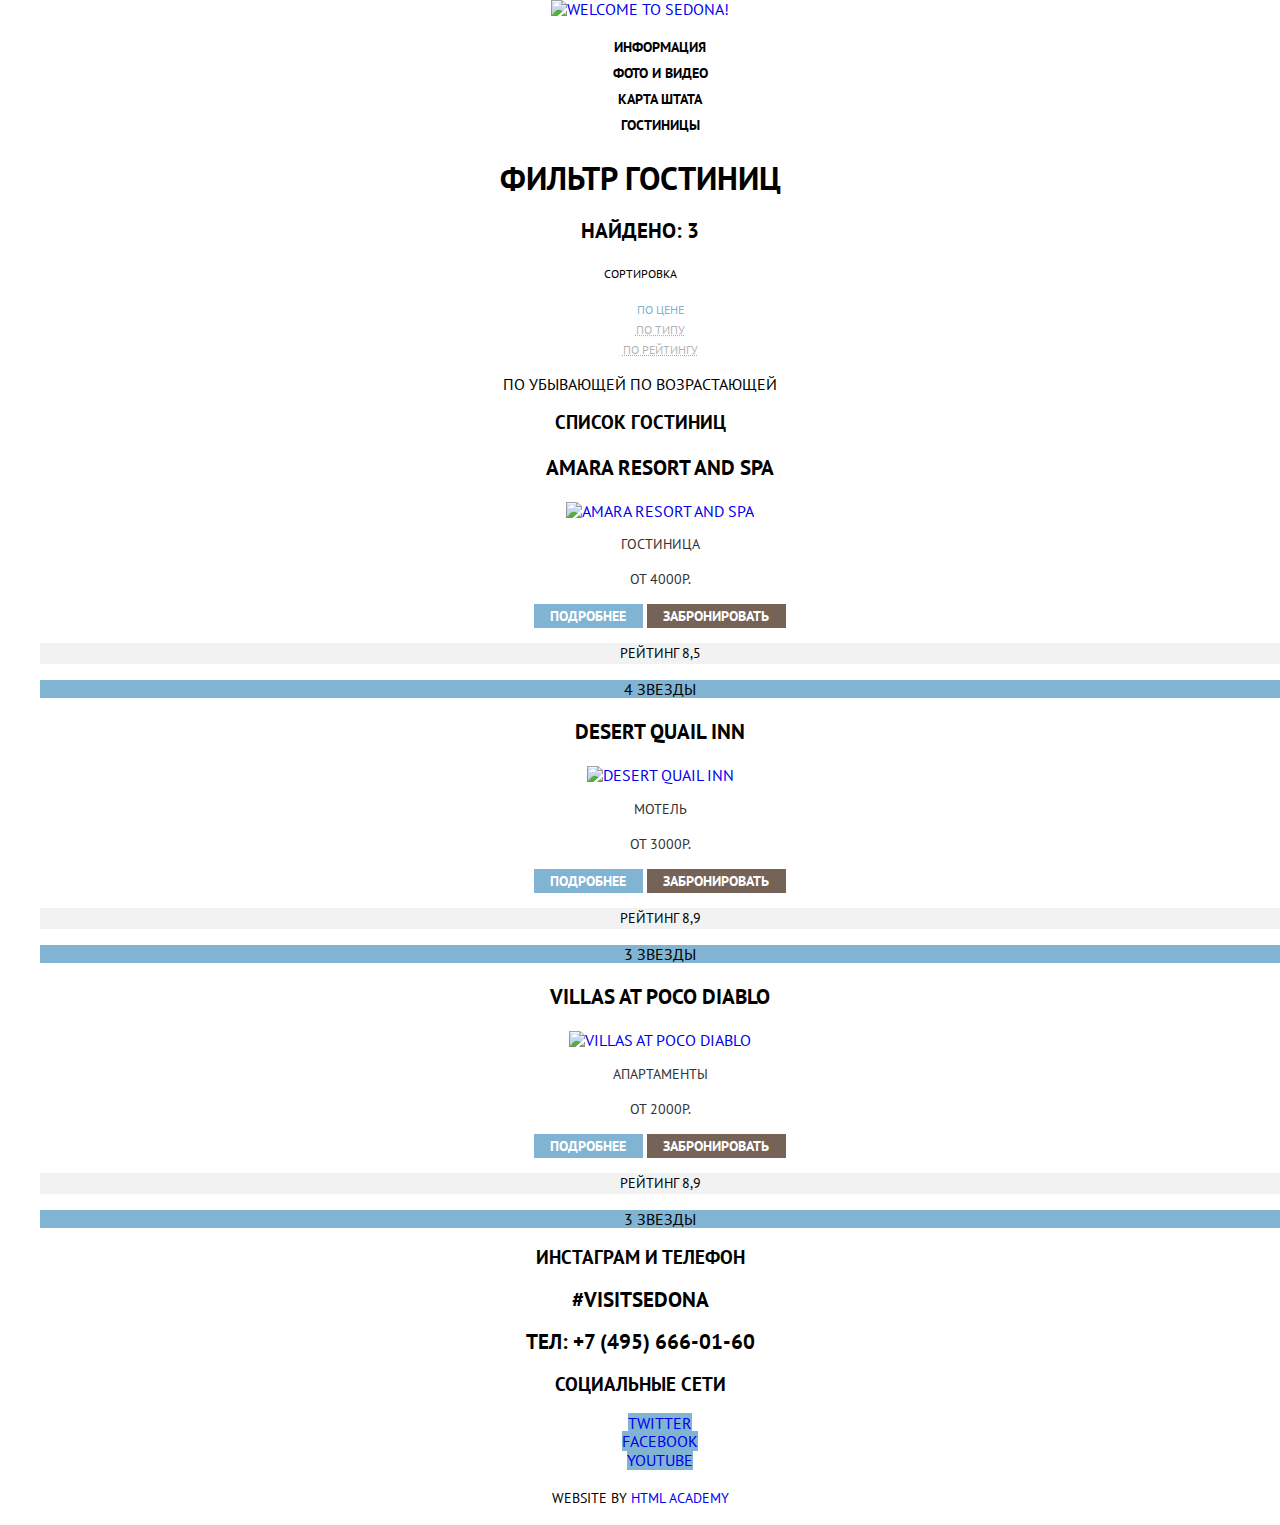
==== hotelscatalog.html @ 477821af "Заглавные" ====
<!DOCTYPE html>
<html class="page" lang="ru">

<head>
    <meta charset="utf-8">
    <title>Sedona Hotels Catalog</title>
    <link rel="stylesheet" href="https://fonts.googleapis.com/css2?family=PT+Sans:wght@400;700&display=swap" />
    <link href="css/normalize.css" rel="stylesheet" />
    <link href="css/style.css" rel="stylesheet" />
</head>

<body class="page-body">


    <header class="main-header">
        <nav class="main-navigation">
            <a class="main-header-logo" href="index.html" title="Main Page">
                <img src="http://dummyimage.com/41x50/81B3D2" alt="Welcome to Sedona!">
            </a>
            <ul class="site-navigation">
                <li><a href="blank.html">Информация</a></li>
                <li><a href="blank.html">Фото и видео</a></li>
                <li><a href="blank.html">Карта штата</a></li>
                <li><a href="hotelscatalog.html">Гостиницы</a></li>
            </ul>
        </nav>
    </header>

    <main class="wrapper">
        <section>
            <h1>Фильтр гостиниц</h1>
            <!--Форма фильтр гостиниц-->
        </section>
        <section>
            <h3 class="search-results">Найдено: 3</h3>
            <h2 class="sorting-header">Сортировка</h2>
            <ul class="sorting">
                <li>
                    <a class="active-item sorting-tag" href=#>По цене</a>
                </li>
                <li>
                    <a class="sorting-tag" href=#>По типу</a>
                </li>
                <li>
                    <a class="sorting-tag" href=#>По рейтингу</a>
                </li>
            </ul>
            <a class="descending">По убывающей</a>
            <a class="asscending">По возрастающей</a>
        </section>
        <section>
            <h3>Список гостиниц</h3>
            <ul class="hotels">
                <li>
                    <a href="blank.html">
                        <h3 class="item-header-catalog hotel-name">Amara Resort and Spa</h3>
                        <img src="http://dummyimage.com/135x90/81B3D2" alt="Amara Resort and Spa">
                    </a>
                    <p class="location-type-price">
                        Гостиница
                    </p>
                    <p class="location-type-price">
                        от 4000р.
                    </p>
                    <p>
                        <a class="control details">Подробнее</a>
                        <a class="control reservation">Забронировать</a>
                    </p>
                    <p class="rating">Рейтинг 8,5</p>
                    <p class="stars">4 звезды</p>
                </li>
                <li>
                    <a href="blank.html">
                        <h3 class="item-header-catalog hotel-name">Desert Quail Inn</h3>
                        <img src="http://dummyimage.com/135x90/81B3D2" alt="Desert Quail Inn">
                    </a>
                    <p class="location-type-price">
                        Мотель
                    </p>
                    <p class="location-type-price">
                        от 3000р.
                    </p>
                    <p>
                        <a class="control details">Подробнее</a>
                        <a class="control reservation">Забронировать</a>
                    </p>
                    <p class="rating">Рейтинг 8,9</p>
                    <p class="stars">3 звезды</p>
                </li>
                <li>
                    <a href="blank.html">
                        <h3 class="item-header-catalog hotel-name">Villas at Poco Diablo</h3>
                        <img src="http://dummyimage.com/135x90/81B3D2" alt="Villas at Poco Diablo">
                    </a>
                    <p class="location-type-price">
                        Апартаменты
                    </p>
                    <p class="location-type-price">
                        от 2000р.
                    </p>
                    <p>
                        <a class="control details">Подробнее</a>
                        <a class="control reservation">Забронировать</a>
                    </p>
                    <p class="rating">Рейтинг 8,9</p>
                    <p class="stars">3 звезды</p>
                </li>
            </ul>
        </section>
    </main>
    <footer class="page-footer main-footer">
        <section class="footer-contacts">
            <h3>Инстаграм и телефон</h3>
            <p>
                <a class="item-header" href="blank.html">#VISITSEDONA</a>
            </p>
            <p>
                <a class="item-header" href="74956660166"> ТЕЛ: +7 (495) 666-01-60</a>
            </p>
        </section>
        <section class="footer-social">
            <h3>Социальные сети</h3>
            <ul class="social">
                <li>
                    <a class="social-button" href="#">Twitter</a>
                </li>
                <li>
                    <a class="social-button" href="#">Facebook</a>
                </li>
                <li>
                    <a class="social-button" href="#">Youtube</a>
                </li>
            </ul>
        </section>
        <p class="footer-copyright">
            website by
            <a class="button" href="https://htmlacademy.ru/intensive/htmlcss">HTML Academy</a>
        </p>
    </footer>
</body>

</html>
---- css/style.css ----
/* Variables */

:root {
    --black: #000000;
    --light-black: #333333;
    --white: #FFFFFF;
    --white-opaque: rgba(255, 255, 255, 0.3);
    --light-blue: #81B3D2;
    --darker-blue: #669EC0;
    --darkest-blue: #5496BD;
    --brown: #766357;
    --darker-brown: #604E43;
    --darkest-brown: #503E33;
    --drop-shadow-white-black: rgba(0, 1, 1, 0.2);
    --background-light-grey: #EEEEEE;
    --filter-background-light-grey: rgba(0, 1, 1, 0.15);
    --filter-input-grey: #F2F2F2;
    --footer-grey: rgba(255, 255, 255, 0.9);
    --main-background-gray: #888888;
}


/* body */

body {
    min-width: 1200px;
    margin: 0;
    padding: 0;
    font-family: "PT Sans", "Arial", sans-serif;
    text-transform: uppercase;
    background-color: var(--white);
    text-align: center;
}

a {
    text-decoration: none;
}

img {
    max-width: 100%;
    height: auto;
}


/* main navigation */

.site-navigation a {
    font-size: 14px;
    line-height: 26px;
    font-weight: 700;
    color: var(--black);
    text-align: center;
}

.site-navigation li {
    list-style: none;
}


/* slogan */

.image {
    background-image: url("http://placehold.it/1200x509/81B3D2/ffffff/?text=WELCOME+TO+GORGEOUSE+SEDONA");
}

.text-slogan {
    font-size: 21px;
    line-height: 26px;
    font-weight: 700;
    color: var(--black);
    margin: 0;
    text-align: center;
}


/* features */

ul .feature-item {
    list-style: none;
}

.feature-header {
    font-size: 14px;
    line-height: 26px;
    font-weight: 400;
    color: var(--light-black);
    text-align: center;
}

.feature-list-header {
    font-size: 21px;
    line-height: 21px;
    font-weight: 700;
    color: var(--black);
    text-align: center;
}

.feature-list-text {
    font-size: 14px;
    line-height: 21px;
    font-weight: 400;
    color: var(--light-black);
    text-align: center;
}

.blue-item {
    background-color: var(--light-blue);
    color: var(--white);
}

.grey-item {
    background-color: var(--background-light-grey);
}


/* advice */

.icon-house,
.icon-food,
.icon-souvenir {
    list-style: none;
}

.item-header {
    font-size: 21px;
    line-height: 21px;
    font-weight: 700;
    color: var(--black);
    text-align: center;
}

.item-text {
    font-size: 14px;
    line-height: 21px;
    font-weight: 400;
    color: var(--light-black);
    text-align: center;
}


/* searching form */

.searching-question {
    font-size: 30px;
    line-height: 24px;
    font-weight: 700;
    color: var(--black);
    text-align: center;
}

.searching-form-text {
    font-size: 14px;
    line-height: 24px;
    font-weight: 400;
    color: var(--light-black);
    text-align: center;
}

.searching-form-header {
    font-size: 21px;
    line-height: 26px;
    font-weight: 700;
    color: var(--white);
    background-color: var(--brown);
    text-align: center;
    vertical-align: middle;
}

.searching-form-header:hover {
    background-color: var(--darker-brown);
}

.searching-form-header:active {
    background-color: var(--darkest-brown);
    color: var(--white-opaque);
}

.search-button {
    font-size: 21px;
    line-height: 26px;
    font-weight: 700;
    background-color: var(--light-blue);
    color: var(--white);
}

.search-button:hover {
    background-color: var(--darker-blue);
}

.search-button:active {
    background-color: var(--darkest-blue);
    color: var(--white-opaque);
}


/* footer */

.footer-contacts a {
    font-size: 21px;
    line-height: 26px;
    font-weight: 700;
    text-transform: none;
    color: var(--black);
}

.footer-copyright {
    font-size: 14px;
    font-weight: 400;
    line-height: 26px;
    color: var(--black);
}

ul.social {
    list-style: none;
}

li .social-button {
    background-color: var(--light-blue);
}

li .social-button:hover {
    background-color: var(--darker-blue);
}

li .social-button:active {
    background-color: var(--darkest-blue);
}


/* sorting */

.search-results {
    font-size: 21px;
    line-height: 26px;
    font-weight: 700;
    color: var(--black);
}

ul.sorting {
    list-style: none;
}

.sorting-header {
    font-size: 12px;
    line-height: 18px;
    font-weight: 400;
    color: var(--black);
    text-align: center;
}

a.active-item {
    color: var(--light-blue);
    opacity: 100;
    text-decoration: none;
}

.sorting-tag {
    font-size: 12px;
    line-height: 18px;
    color: var(--black);
    opacity: 0.3;
    text-decoration: underline;
    text-decoration-style: dotted;
}

.sorting-tag:hover {
    color: var(--light-blue)
}

.sorting-tag:active {
    color: var(--black);
    opacity: 100;
}


/* results */

ul.hotels {
    list-style: none;
}

.item-header-catalog {
    font-size: 21px;
    line-height: 26px;
    font-weight: 700;
    color: var(--black);
}

.hotel-name:hover {
    color: var(--light-blue);
}

.hotel-name:active {
    color: var(--black);
    opacity: 0.3;
}

.location-type-price {
    font-size: 14px;
    line-height: 21px;
    font-weight: 400;
    color: var(--light-black)
}

.rating {
    font-size: 14px;
    line-height: 21px;
    font-weight: 400;
    background-color: var(--filter-input-grey);
}

.stars {
    background-color: var(--light-blue);
}

.control {
    font-size: 14px;
    line-height: 21px;
    font-weight: 700;
    color: var(--white);
    padding-top: 3px;
    padding-bottom: 3px;
    padding-right: 17px;
    padding-left: 16px;
}

.details {
    background-color: var(--light-blue);
}

.details:hover {
    background-color: var(--darker-blue);
}

.details:active {
    background-color: var(--darkest-blue);
    color: var(--white-opaque);
}

.reservation {
    background-color: var(--brown);
}

.reservation:hover {
    background-color: var(--darkest-brown);
}

.reservation:active {
    background-color: var(--darker-brown);
    color: var(--white-opaque);
}
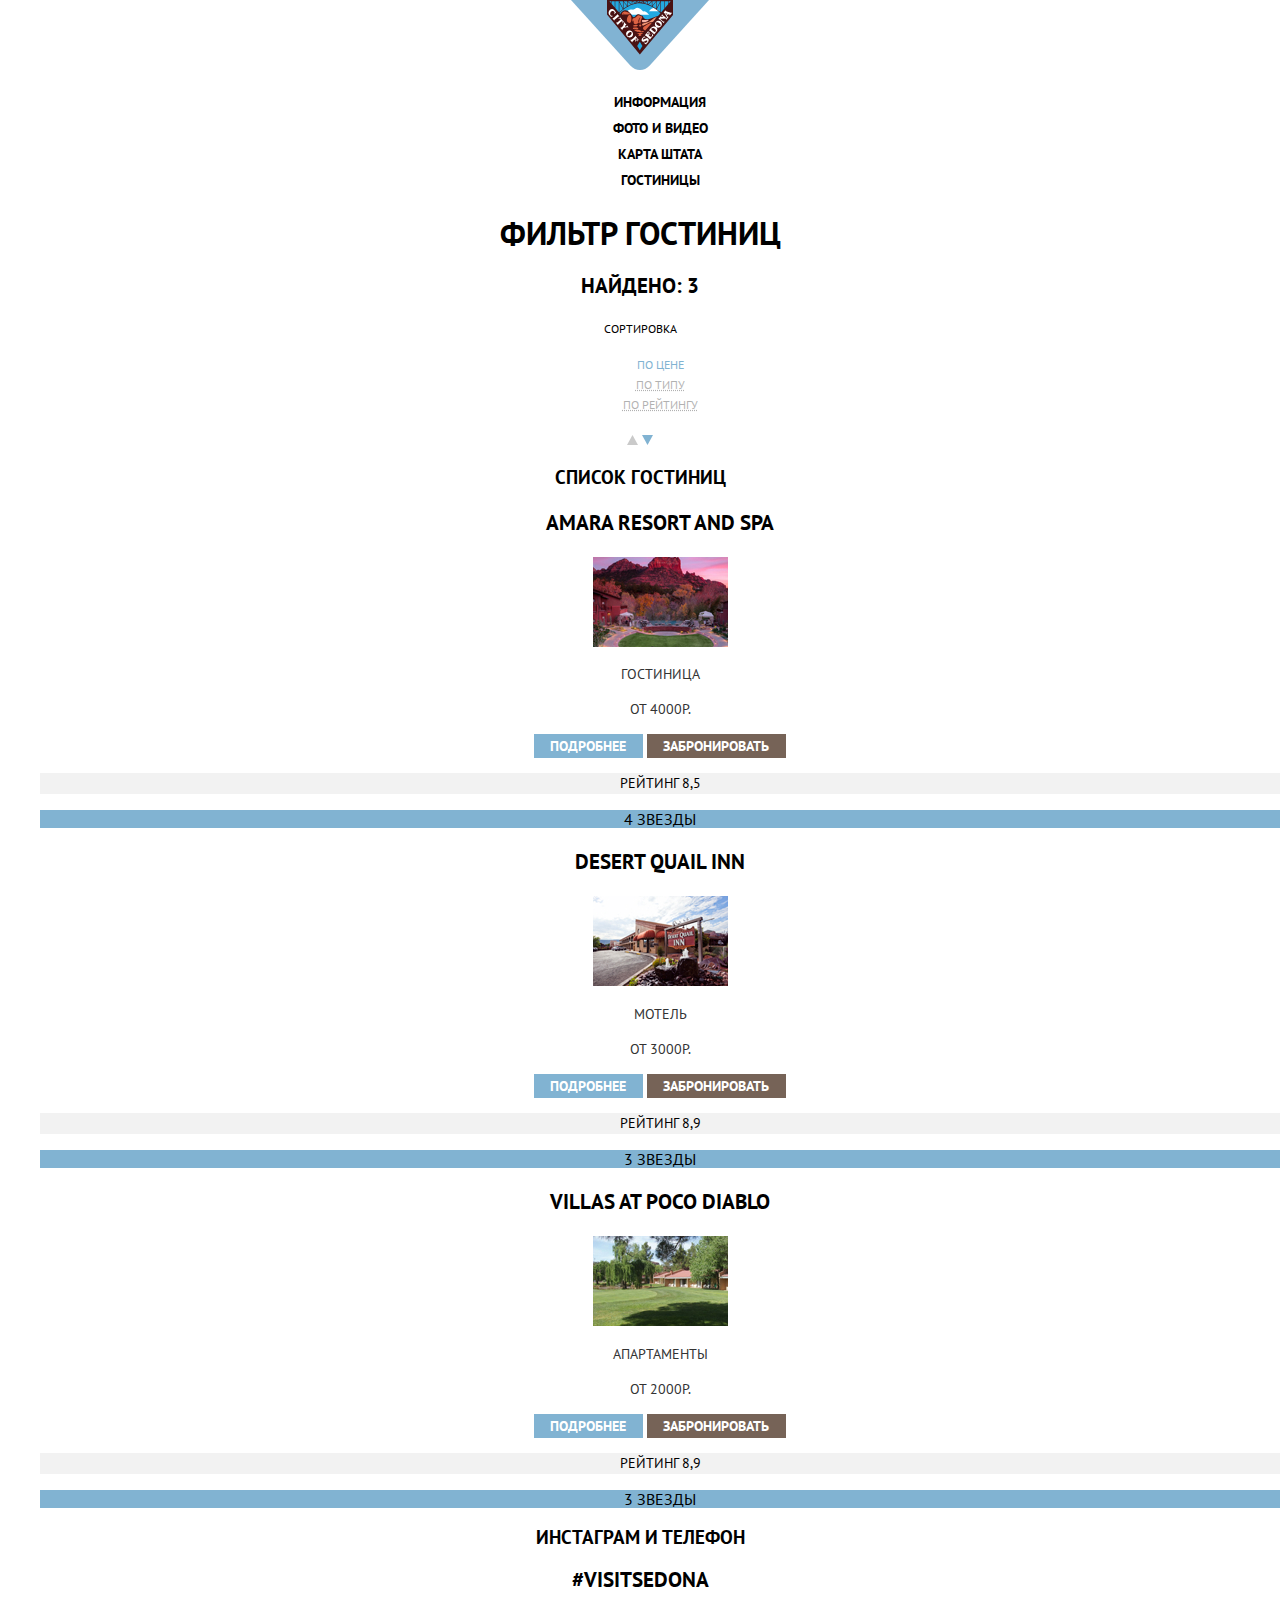
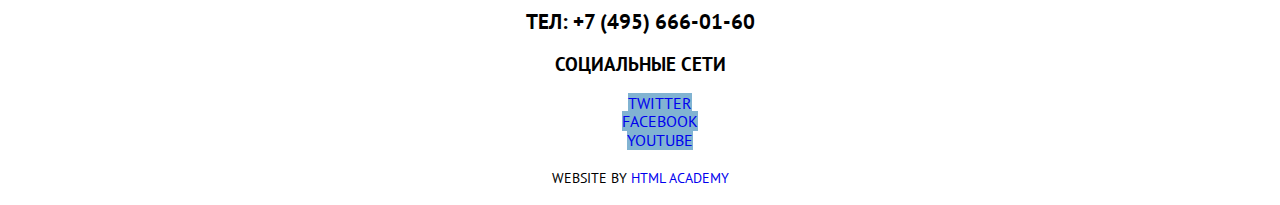
==== commit dc26c450: "Графика" ====
--- a/hotelscatalog.html
+++ b/hotelscatalog.html
@@ -15,7 +15,7 @@
     <header class="main-header">
         <nav class="main-navigation">
             <a class="main-header-logo" href="index.html" title="Main Page">
-                <img src="http://dummyimage.com/41x50/81B3D2" alt="Welcome to Sedona!">
+                <img src="img/logo.svg" width="138" height="70" alt="Sedona!">
             </a>
             <ul class="site-navigation">
                 <li><a href="blank.html">Информация</a></li>
@@ -45,8 +45,12 @@
                     <a class="sorting-tag" href=#>По рейтингу</a>
                 </li>
             </ul>
-            <a class="descending">По убывающей</a>
-            <a class="asscending">По возрастающей</a>
+            <a class="descending" href=#>
+                <img src="img/icon-up-dir.svg" width="11" height="10" alt="По убывающей">
+            </a>
+            <a class="asscending" href=#>
+                <img src="img/icon-down-dir.svg" width="11" height="10" alt="По возрастающей">
+            </a>
         </section>
         <section>
             <h3>Список гостиниц</h3>
@@ -54,7 +58,7 @@
                 <li>
                     <a href="blank.html">
                         <h3 class="item-header-catalog hotel-name">Amara Resort and Spa</h3>
-                        <img src="http://dummyimage.com/135x90/81B3D2" alt="Amara Resort and Spa">
+                        <img src="img/amara.jpg" width="135" height="90" alt="Amara Resort and Spa">
                     </a>
                     <p class="location-type-price">
                         Гостиница
@@ -72,7 +76,7 @@
                 <li>
                     <a href="blank.html">
                         <h3 class="item-header-catalog hotel-name">Desert Quail Inn</h3>
-                        <img src="http://dummyimage.com/135x90/81B3D2" alt="Desert Quail Inn">
+                        <img src="img/desert-resort.jpg" width="135" height="90" alt="Desert Quail Inn">
                     </a>
                     <p class="location-type-price">
                         Мотель
@@ -90,7 +94,7 @@
                 <li>
                     <a href="blank.html">
                         <h3 class="item-header-catalog hotel-name">Villas at Poco Diablo</h3>
-                        <img src="http://dummyimage.com/135x90/81B3D2" alt="Villas at Poco Diablo">
+                        <img src="img/villas-resort.jpg" width="135" height="90" alt="Villas at Poco Diablo">
                     </a>
                     <p class="location-type-price">
                         Апартаменты
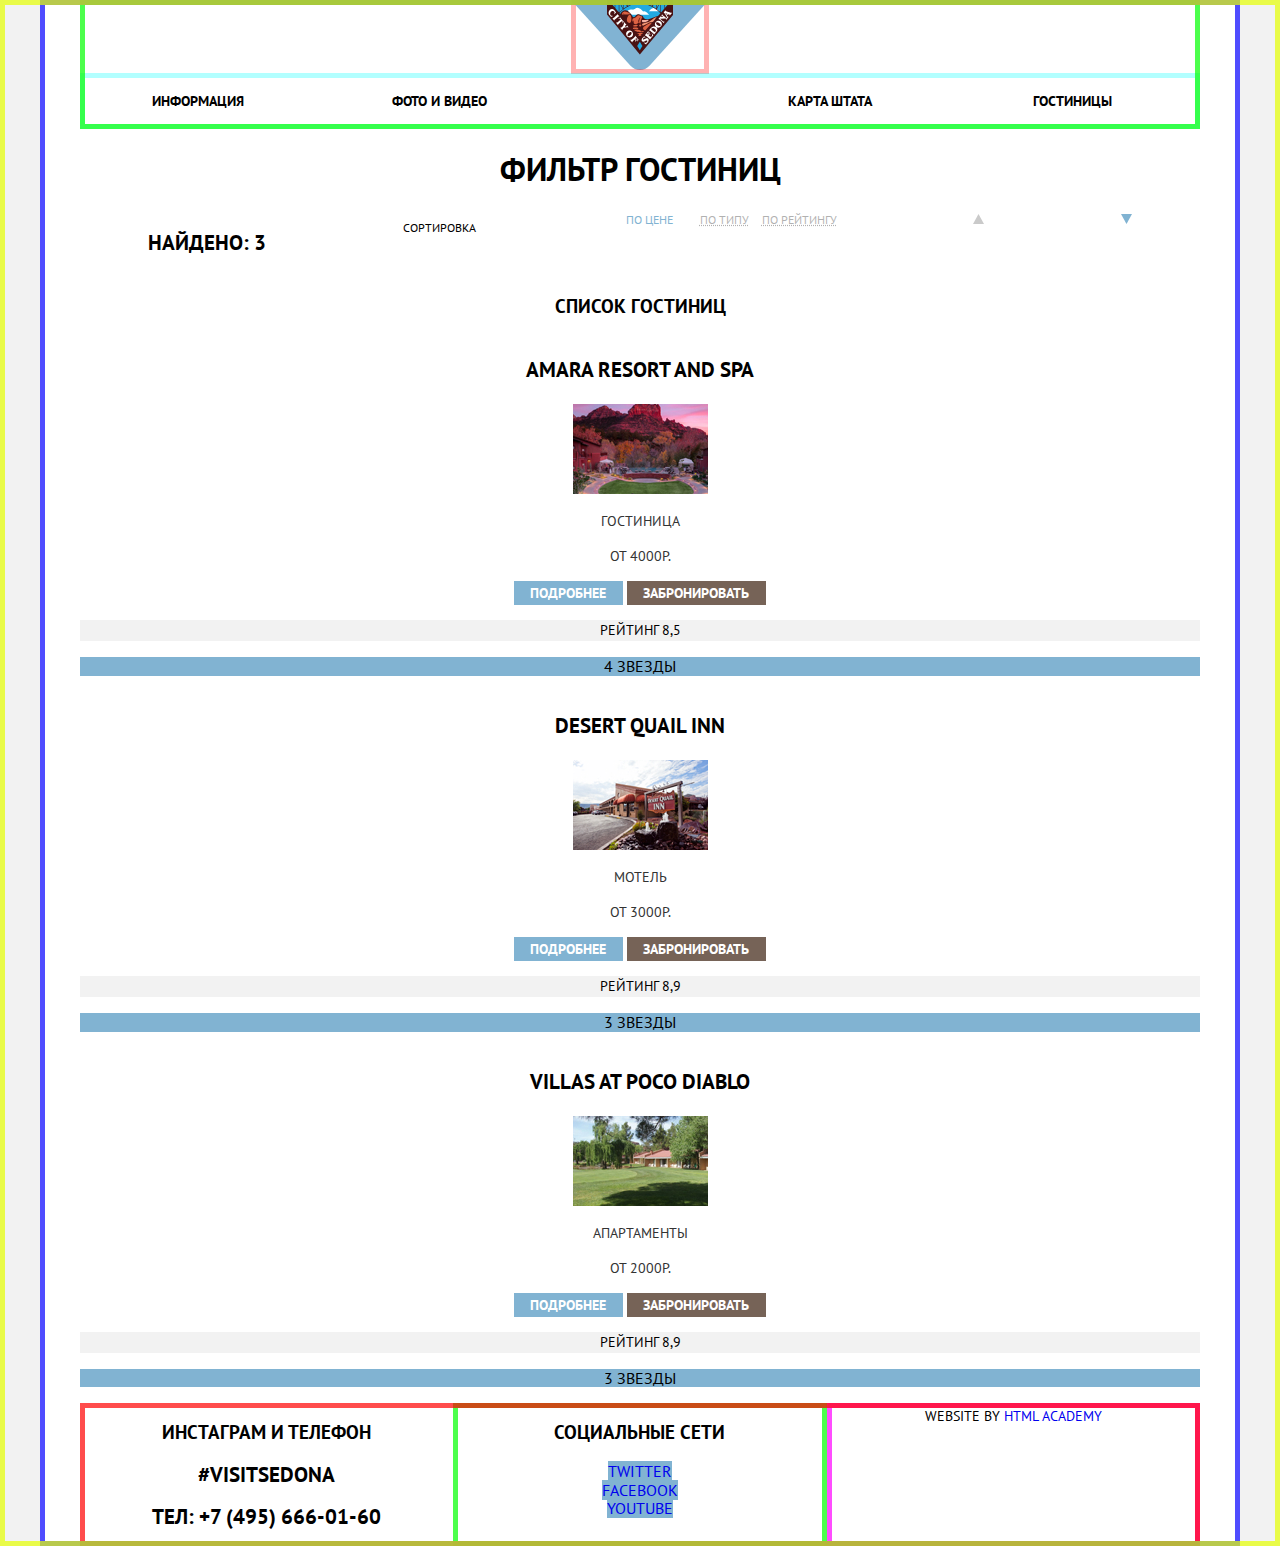
==== commit 21d39aee: "Главная страница - Сетка" ====
--- a/hotelscatalog.html
+++ b/hotelscatalog.html
@@ -10,137 +10,146 @@
 </head>
 
 <body class="page-body">
+    <div class="container">
+        <header class="main-header">
+            <nav class="main-navigation">
+                <a class="main-header-logo" href="index.html" title="Main Page">
+                    <img src="img/logo.svg" width="138" height="70" alt="Sedona!">
+                </a>
+                <ul class="site-navigation no-bullets">
+                    <li><a href="blank.html">Информация</a></li>
+                    <li><a href="blank.html">Фото и видео</a></li>
+                    <li><a href="blank.html">Карта штата</a></li>
+                    <li><a href="hotelscatalog.html">Гостиницы</a></li>
+                </ul>
+            </nav>
+        </header>
+
+        <main class="wrapper">
+            <section>
+                <h1>Фильтр гостиниц</h1>
+                <!--Форма фильтр гостиниц-->
+            </section>
+            <section>
+                <div class="search-wrapper">
+                    <h3 class="search-results">Найдено: 3</h3>
+                    <h2 class="sorting-header">Сортировка</h2>
+
+                    <ul class="sorting no-bullets">
+                        <div class="sorting-wrapper">
+                            <li>
+                                <a class="active-item sorting-tag" href=#>По цене</a>
+                            </li>
+                            <li>
+                                <a class="sorting-tag" href=#>По типу</a>
+                            </li>
+                            <li>
+                                <a class="sorting-tag" href=#>По рейтингу</a>
+                            </li>
+                        </div>
+                    </ul>
 
 
-    <header class="main-header">
-        <nav class="main-navigation">
-            <a class="main-header-logo" href="index.html" title="Main Page">
-                <img src="img/logo.svg" width="138" height="70" alt="Sedona!">
-            </a>
-            <ul class="site-navigation">
-                <li><a href="blank.html">Информация</a></li>
-                <li><a href="blank.html">Фото и видео</a></li>
-                <li><a href="blank.html">Карта штата</a></li>
-                <li><a href="hotelscatalog.html">Гостиницы</a></li>
-            </ul>
-        </nav>
-    </header>
+                    <a class="descending" href=#>
+                        <img src="img/icon-up-dir.svg" width="11" height="10" alt="По убывающей">
+                    </a>
+                    <a class="asscending" href=#>
+                        <img src="img/icon-down-dir.svg" width="11" height="10" alt="По возрастающей">
+                    </a>
+                </div>
+            </section>
+            <section>
+                <h3>Список гостиниц</h3>
+                <ul class="hotels no-bullets">
+                    <li>
+                        <a href="blank.html">
+                            <h3 class="item-header-catalog hotel-name">Amara Resort and Spa</h3>
+                            <img src="img/amara.jpg" width="135" height="90" alt="Amara Resort and Spa">
+                        </a>
 
-    <main class="wrapper">
-        <section>
-            <h1>Фильтр гостиниц</h1>
-            <!--Форма фильтр гостиниц-->
-        </section>
-        <section>
-            <h3 class="search-results">Найдено: 3</h3>
-            <h2 class="sorting-header">Сортировка</h2>
-            <ul class="sorting">
-                <li>
-                    <a class="active-item sorting-tag" href=#>По цене</a>
-                </li>
-                <li>
-                    <a class="sorting-tag" href=#>По типу</a>
-                </li>
-                <li>
-                    <a class="sorting-tag" href=#>По рейтингу</a>
-                </li>
-            </ul>
-            <a class="descending" href=#>
-                <img src="img/icon-up-dir.svg" width="11" height="10" alt="По убывающей">
-            </a>
-            <a class="asscending" href=#>
-                <img src="img/icon-down-dir.svg" width="11" height="10" alt="По возрастающей">
-            </a>
-        </section>
-        <section>
-            <h3>Список гостиниц</h3>
-            <ul class="hotels">
-                <li>
-                    <a href="blank.html">
-                        <h3 class="item-header-catalog hotel-name">Amara Resort and Spa</h3>
-                        <img src="img/amara.jpg" width="135" height="90" alt="Amara Resort and Spa">
-                    </a>
-                    <p class="location-type-price">
-                        Гостиница
-                    </p>
-                    <p class="location-type-price">
-                        от 4000р.
-                    </p>
-                    <p>
-                        <a class="control details">Подробнее</a>
-                        <a class="control reservation">Забронировать</a>
-                    </p>
-                    <p class="rating">Рейтинг 8,5</p>
-                    <p class="stars">4 звезды</p>
-                </li>
-                <li>
-                    <a href="blank.html">
-                        <h3 class="item-header-catalog hotel-name">Desert Quail Inn</h3>
-                        <img src="img/desert-resort.jpg" width="135" height="90" alt="Desert Quail Inn">
-                    </a>
-                    <p class="location-type-price">
-                        Мотель
-                    </p>
-                    <p class="location-type-price">
-                        от 3000р.
-                    </p>
-                    <p>
-                        <a class="control details">Подробнее</a>
-                        <a class="control reservation">Забронировать</a>
-                    </p>
-                    <p class="rating">Рейтинг 8,9</p>
-                    <p class="stars">3 звезды</p>
-                </li>
-                <li>
-                    <a href="blank.html">
-                        <h3 class="item-header-catalog hotel-name">Villas at Poco Diablo</h3>
-                        <img src="img/villas-resort.jpg" width="135" height="90" alt="Villas at Poco Diablo">
-                    </a>
-                    <p class="location-type-price">
-                        Апартаменты
-                    </p>
-                    <p class="location-type-price">
-                        от 2000р.
-                    </p>
-                    <p>
-                        <a class="control details">Подробнее</a>
-                        <a class="control reservation">Забронировать</a>
-                    </p>
-                    <p class="rating">Рейтинг 8,9</p>
-                    <p class="stars">3 звезды</p>
-                </li>
-            </ul>
-        </section>
-    </main>
-    <footer class="page-footer main-footer">
-        <section class="footer-contacts">
-            <h3>Инстаграм и телефон</h3>
-            <p>
-                <a class="item-header" href="blank.html">#VISITSEDONA</a>
+                        <p class="location-type-price">
+                            Гостиница
+                        </p>
+                        <p class="location-type-price">
+                            от 4000р.
+                        </p>
+                        <p>
+                            <a class="control details">Подробнее</a>
+                            <a class="control reservation">Забронировать</a>
+                        </p>
+                        <p class="rating">Рейтинг 8,5</p>
+                        <p class="stars">4 звезды</p>
+                    </li>
+                    <li>
+                        <a href="blank.html">
+                            <h3 class="item-header-catalog hotel-name">Desert Quail Inn</h3>
+                            <img src="img/desert-resort.jpg" width="135" height="90" alt="Desert Quail Inn">
+                        </a>
+                        <p class="location-type-price">
+                            Мотель
+                        </p>
+                        <p class="location-type-price">
+                            от 3000р.
+                        </p>
+                        <p>
+                            <a class="control details">Подробнее</a>
+                            <a class="control reservation">Забронировать</a>
+                        </p>
+                        <p class="rating">Рейтинг 8,9</p>
+                        <p class="stars">3 звезды</p>
+                    </li>
+                    <li>
+                        <a href="blank.html">
+                            <h3 class="item-header-catalog hotel-name">Villas at Poco Diablo</h3>
+                            <img src="img/villas-resort.jpg" width="135" height="90" alt="Villas at Poco Diablo">
+                        </a>
+                        <p class="location-type-price">
+                            Апартаменты
+                        </p>
+                        <p class="location-type-price">
+                            от 2000р.
+                        </p>
+                        <p>
+                            <a class="control details">Подробнее</a>
+                            <a class="control reservation">Забронировать</a>
+                        </p>
+                        <p class="rating">Рейтинг 8,9</p>
+                        <p class="stars">3 звезды</p>
+                    </li>
+                </ul>
+            </section>
+        </main>
+        <footer class="page-footer main-footer">
+            <section class="footer-contacts">
+                <h3>Инстаграм и телефон</h3>
+                <p>
+                    <a class="item-header" href="blank.html">#VISITSEDONA</a>
+                </p>
+                <p>
+                    <a class="item-header" href="74956660166"> ТЕЛ: +7 (495) 666-01-60</a>
+                </p>
+            </section>
+            <section class="footer-social">
+                <h3>Социальные сети</h3>
+                <ul class="social no-bullets">
+                    <li>
+                        <a class="social-button" href="#">Twitter</a>
+                    </li>
+                    <li>
+                        <a class="social-button" href="#">Facebook</a>
+                    </li>
+                    <li>
+                        <a class="social-button" href="#">Youtube</a>
+                    </li>
+                </ul>
+            </section>
+            <p class="footer-copyright">
+                website by
+                <a class="button" href="https://htmlacademy.ru/intensive/htmlcss">HTML Academy</a>
             </p>
-            <p>
-                <a class="item-header" href="74956660166"> ТЕЛ: +7 (495) 666-01-60</a>
-            </p>
-        </section>
-        <section class="footer-social">
-            <h3>Социальные сети</h3>
-            <ul class="social">
-                <li>
-                    <a class="social-button" href="#">Twitter</a>
-                </li>
-                <li>
-                    <a class="social-button" href="#">Facebook</a>
-                </li>
-                <li>
-                    <a class="social-button" href="#">Youtube</a>
-                </li>
-            </ul>
-        </section>
-        <p class="footer-copyright">
-            website by
-            <a class="button" href="https://htmlacademy.ru/intensive/htmlcss">HTML Academy</a>
-        </p>
-    </footer>
+        </footer>
+    </div>
+
 </body>
 
 </html>--- a/css/style.css
+++ b/css/style.css
@@ -1,351 +1,455 @@
-/* Variables */
-
-:root {
-    --black: #000000;
-    --light-black: #333333;
-    --white: #FFFFFF;
-    --white-opaque: rgba(255, 255, 255, 0.3);
-    --light-blue: #81B3D2;
-    --darker-blue: #669EC0;
-    --darkest-blue: #5496BD;
-    --brown: #766357;
-    --darker-brown: #604E43;
-    --darkest-brown: #503E33;
-    --drop-shadow-white-black: rgba(0, 1, 1, 0.2);
-    --background-light-grey: #EEEEEE;
-    --filter-background-light-grey: rgba(0, 1, 1, 0.15);
-    --filter-input-grey: #F2F2F2;
-    --footer-grey: rgba(255, 255, 255, 0.9);
-    --main-background-gray: #888888;
-}
-
-
-/* body */
-
-body {
-    min-width: 1200px;
-    margin: 0;
-    padding: 0;
-    font-family: "PT Sans", "Arial", sans-serif;
-    text-transform: uppercase;
-    background-color: var(--white);
-    text-align: center;
-}
-
-a {
-    text-decoration: none;
-}
-
-img {
-    max-width: 100%;
-    height: auto;
-}
-
-
-/* main navigation */
-
-.site-navigation a {
-    font-size: 14px;
-    line-height: 26px;
-    font-weight: 700;
-    color: var(--black);
-    text-align: center;
-}
-
-.site-navigation li {
-    list-style: none;
-}
-
-
-/* slogan */
-
-.image {
-    background-image: url("http://placehold.it/1200x509/81B3D2/ffffff/?text=WELCOME+TO+GORGEOUSE+SEDONA");
-}
-
-.text-slogan {
-    font-size: 21px;
-    line-height: 26px;
-    font-weight: 700;
-    color: var(--black);
-    margin: 0;
-    text-align: center;
-}
-
-
-/* features */
-
-ul .feature-item {
-    list-style: none;
-}
-
-.feature-header {
-    font-size: 14px;
-    line-height: 26px;
-    font-weight: 400;
-    color: var(--light-black);
-    text-align: center;
-}
-
-.feature-list-header {
-    font-size: 21px;
-    line-height: 21px;
-    font-weight: 700;
-    color: var(--black);
-    text-align: center;
-}
-
-.feature-list-text {
-    font-size: 14px;
-    line-height: 21px;
-    font-weight: 400;
-    color: var(--light-black);
-    text-align: center;
-}
-
-.blue-item {
-    background-color: var(--light-blue);
-    color: var(--white);
-}
-
-.grey-item {
-    background-color: var(--background-light-grey);
-}
-
-
-/* advice */
-
-.icon-house,
-.icon-food,
-.icon-souvenir {
-    list-style: none;
-}
-
-.item-header {
-    font-size: 21px;
-    line-height: 21px;
-    font-weight: 700;
-    color: var(--black);
-    text-align: center;
-}
-
-.item-text {
-    font-size: 14px;
-    line-height: 21px;
-    font-weight: 400;
-    color: var(--light-black);
-    text-align: center;
-}
-
-
-/* searching form */
-
-.searching-question {
-    font-size: 30px;
-    line-height: 24px;
-    font-weight: 700;
-    color: var(--black);
-    text-align: center;
-}
-
-.searching-form-text {
-    font-size: 14px;
-    line-height: 24px;
-    font-weight: 400;
-    color: var(--light-black);
-    text-align: center;
-}
-
-.searching-form-header {
-    font-size: 21px;
-    line-height: 26px;
-    font-weight: 700;
-    color: var(--white);
-    background-color: var(--brown);
-    text-align: center;
-    vertical-align: middle;
-}
-
-.searching-form-header:hover {
-    background-color: var(--darker-brown);
-}
-
-.searching-form-header:active {
-    background-color: var(--darkest-brown);
-    color: var(--white-opaque);
-}
-
-.search-button {
-    font-size: 21px;
-    line-height: 26px;
-    font-weight: 700;
-    background-color: var(--light-blue);
-    color: var(--white);
-}
-
-.search-button:hover {
-    background-color: var(--darker-blue);
-}
-
-.search-button:active {
-    background-color: var(--darkest-blue);
-    color: var(--white-opaque);
-}
-
-
-/* footer */
-
-.footer-contacts a {
-    font-size: 21px;
-    line-height: 26px;
-    font-weight: 700;
-    text-transform: none;
-    color: var(--black);
-}
-
-.footer-copyright {
-    font-size: 14px;
-    font-weight: 400;
-    line-height: 26px;
-    color: var(--black);
-}
-
-ul.social {
-    list-style: none;
-}
-
-li .social-button {
-    background-color: var(--light-blue);
-}
-
-li .social-button:hover {
-    background-color: var(--darker-blue);
-}
-
-li .social-button:active {
-    background-color: var(--darkest-blue);
-}
-
-
-/* sorting */
-
-.search-results {
-    font-size: 21px;
-    line-height: 26px;
-    font-weight: 700;
-    color: var(--black);
-}
-
-ul.sorting {
-    list-style: none;
-}
-
-.sorting-header {
-    font-size: 12px;
-    line-height: 18px;
-    font-weight: 400;
-    color: var(--black);
-    text-align: center;
-}
-
-a.active-item {
-    color: var(--light-blue);
-    opacity: 100;
-    text-decoration: none;
-}
-
-.sorting-tag {
-    font-size: 12px;
-    line-height: 18px;
-    color: var(--black);
-    opacity: 0.3;
-    text-decoration: underline;
-    text-decoration-style: dotted;
-}
-
-.sorting-tag:hover {
-    color: var(--light-blue)
-}
-
-.sorting-tag:active {
-    color: var(--black);
-    opacity: 100;
-}
-
-
-/* results */
-
-ul.hotels {
-    list-style: none;
-}
-
-.item-header-catalog {
-    font-size: 21px;
-    line-height: 26px;
-    font-weight: 700;
-    color: var(--black);
-}
-
-.hotel-name:hover {
-    color: var(--light-blue);
-}
-
-.hotel-name:active {
-    color: var(--black);
-    opacity: 0.3;
-}
-
-.location-type-price {
-    font-size: 14px;
-    line-height: 21px;
-    font-weight: 400;
-    color: var(--light-black)
-}
-
-.rating {
-    font-size: 14px;
-    line-height: 21px;
-    font-weight: 400;
-    background-color: var(--filter-input-grey);
-}
-
-.stars {
-    background-color: var(--light-blue);
-}
-
-.control {
-    font-size: 14px;
-    line-height: 21px;
-    font-weight: 700;
-    color: var(--white);
-    padding-top: 3px;
-    padding-bottom: 3px;
-    padding-right: 17px;
-    padding-left: 16px;
-}
-
-.details {
-    background-color: var(--light-blue);
-}
-
-.details:hover {
-    background-color: var(--darker-blue);
-}
-
-.details:active {
-    background-color: var(--darkest-blue);
-    color: var(--white-opaque);
-}
-
-.reservation {
-    background-color: var(--brown);
-}
-
-.reservation:hover {
-    background-color: var(--darkest-brown);
-}
-
-.reservation:active {
-    background-color: var(--darker-brown);
-    color: var(--white-opaque);
-}+        /* Variables */
+        
+         :root {
+            --black: #000000;
+            --light-black: #333333;
+            --white: #FFFFFF;
+            --white-opaque: rgba(255, 255, 255, 0.3);
+            --light-blue: #81B3D2;
+            --darker-blue: #669EC0;
+            --darkest-blue: #5496BD;
+            --brown: #766357;
+            --darker-brown: #604E43;
+            --darkest-brown: #503E33;
+            --drop-shadow-white-black: rgba(0, 1, 1, 0.2);
+            --background-light-grey: #EEEEEE;
+            --filter-background-light-grey: rgba(0, 1, 1, 0.15);
+            --filter-input-grey: #F2F2F2;
+            --footer-grey: rgba(255, 255, 255, 0.9);
+            --main-background-gray: #888888;
+        }
+        /* body */
+        
+        body {
+            min-width: 1200px;
+            margin: 0;
+            padding: 0;
+            font-family: "PT Sans", "Arial", sans-serif;
+            text-transform: uppercase;
+            text-align: center;
+            background-color: var(--filter-input-grey);
+            outline: 5px solid rgba(229, 255, 0, 0.7);
+            outline-offset: -5px;
+        }
+        
+        a {
+            text-decoration: none;
+        }
+        
+        img {
+            max-width: 100%;
+            height: auto;
+        }
+        
+        .no-bullets {
+            list-style: none;
+            padding: 0px;
+            margin: 0px;
+        }
+        /* Grid */
+        
+        *,
+        *::before,
+        *::after {
+            box-sizing: border-box;
+        }
+        
+        .page {
+            height: 100%;
+        }
+        
+        .page-body {
+            min-height: 100%;
+            display: grid;
+            grid-template-rows: min-content 1fr min-content;
+            align-content: start;
+        }
+        /* container */
+        
+        .container {
+            width: 1200px;
+            margin: 0px auto;
+            padding: 0px 40px;
+            outline: 5px solid rgba(4, 0, 255, 0.7);
+            outline-offset: -5px;
+            background-color: var(--white)
+        }
+        /* Main header */
+        
+        .main-header {
+            outline: 5px solid rgba(0, 255, 0, 0.7);
+            outline-offset: -5px;
+        }
+        /* main navigation */
+        
+        .main-header-logo {
+            width: 138px;
+            height: 70px;
+            outline: 5px solid rgba(255, 0, 0, 0.3);
+            outline-offset: -5px;
+            justify-self: center;
+            /* position: absolute; */
+        }
+        
+        .site-navigation a {
+            font-size: 14px;
+            line-height: 26px;
+            font-weight: 700;
+            color: var(--black);
+            text-align: center;
+        }
+        
+        .site-navigation li {
+            width: 240px;
+            text-align: left;
+        }
+        
+        .site-navigation li:nth-child(3) {
+            text-align: right;
+        }
+        
+        .site-navigation li:nth-child(4) {
+            text-align: right;
+        }
+        
+        .site-navigation {
+            outline: 5px solid rgba(0, 255, 255, 0.3);
+            outline-offset: -5px;
+            display: flex;
+            padding: 15px 72px;
+            height: 56px;
+        }
+        /* slogan */
+        
+        .text-slogan {
+            font-size: 21px;
+            line-height: 26px;
+            font-weight: 700;
+            color: var(--black);
+            margin: 0;
+            text-align: center;
+            padding-top: 42.5px;
+            padding-bottom: 0px;
+            padding-left: 365px;
+            padding-right: 365px;
+        }
+        /* features */
+        
+        .features-header {
+            font-size: 14px;
+            line-height: 26px;
+            font-weight: 400;
+            color: var(--light-black);
+            text-align: center;
+            margin: 0px;
+            padding-top: 15px;
+            padding-bottom: 51px;
+        }
+        
+        .features-list {
+            margin: 0px;
+            padding: 0px;
+        }
+        
+        .part-one {
+            display: grid;
+            grid-template-columns: 400px auto;
+            margin: 0px;
+            padding: 0px;
+        }
+        
+        .part-two {
+            display: grid;
+            grid-template-columns: auto 400px;
+            margin: 0px;
+            padding: 0px;
+        }
+        
+        .part-three {
+            display: grid;
+            grid-template-columns: 1fr 1fr 1fr;
+            grid-column: 1/-1;
+        }
+        
+        .feature-list-header {
+            font-size: 21px;
+            line-height: 21px;
+            font-weight: 700;
+            color: var(--black);
+            text-align: center;
+        }
+        
+        .feature-list-text {
+            font-size: 14px;
+            line-height: 21px;
+            font-weight: 400;
+            color: var(--light-black);
+            text-align: center;
+        }
+        
+        .blue-item {
+            background-color: var(--light-blue);
+            color: var(--white);
+            width: 400px;
+            padding: 0px;
+            margin: 0px;
+        }
+        
+        .grey-item {
+            background-color: var(--background-light-grey);
+        }
+        /* advice */
+        
+        .advices-list {
+            display: grid;
+            grid-template-columns: 1fr 1fr 1fr;
+            grid-column: 1/-1;
+        }
+        
+        .item-text {
+            margin: 25px;
+        }
+        
+        .item-header {
+            font-size: 21px;
+            line-height: 21px;
+            font-weight: 700;
+            color: var(--black);
+            text-align: center;
+        }
+        
+        .item-text {
+            font-size: 14px;
+            line-height: 21px;
+            font-weight: 400;
+            color: var(--light-black);
+            text-align: center;
+        }
+        /* searching form */
+        
+        .searching-question {
+            font-size: 30px;
+            line-height: 24px;
+            font-weight: 700;
+            color: var(--black);
+            text-align: center;
+        }
+        
+        .searching-form-text {
+            font-size: 14px;
+            line-height: 24px;
+            font-weight: 400;
+            color: var(--light-black);
+            text-align: center;
+        }
+        
+        .searching-form-button {
+            font-size: 21px;
+            line-height: 26px;
+            font-weight: 700;
+            color: var(--white);
+            background-color: var(--brown);
+            text-align: center;
+            vertical-align: middle;
+        }
+        
+        .searching-form-button:hover {
+            background-color: var(--darker-brown);
+        }
+        
+        .searching-form-button:active {
+            background-color: var(--darkest-brown);
+            color: var(--white-opaque);
+        }
+        
+        .search-button {
+            font-size: 21px;
+            line-height: 26px;
+            font-weight: 700;
+            background-color: var(--light-blue);
+            color: var(--white);
+        }
+        
+        .search-button:hover {
+            background-color: var(--darker-blue);
+        }
+        
+        .search-button:active {
+            background-color: var(--darkest-blue);
+            color: var(--white-opaque);
+        }
+        /* footer */
+        
+        .main-footer {
+            outline: 5px solid rgba(255, 0, 0, 0.7);
+            outline-offset: -5px;
+            display: grid;
+            grid-template-columns: 1fr 1fr 1fr;
+        }
+        
+        .footer-contacts a {
+            font-size: 21px;
+            line-height: 26px;
+            font-weight: 700;
+            text-transform: none;
+            color: var(--black);
+        }
+        
+        .footer-contacts-list {
+            outline: 5px solid rgba(0, 255, 255, 0.7);
+            outline-offset: -5px;
+        }
+        
+        .footer-copyright {
+            font-size: 14px;
+            font-weight: 400;
+            line-height: 26px;
+            color: var(--black);
+            outline: 5px solid rgba(255, 0, 255, 0.7);
+            outline-offset: -5px;
+            padding: 0px;
+            margin: 0px;
+        }
+        
+        .footer-social {
+            outline: 5px solid rgba(0, 255, 0, 0.7);
+            outline-offset: -5px;
+        }
+        
+        li .social-button {
+            background-color: var(--light-blue);
+        }
+        
+        li .social-button:hover {
+            background-color: var(--darker-blue);
+        }
+        
+        li .social-button:active {
+            background-color: var(--darkest-blue);
+        }
+        /* sorting */
+        
+        .search-wrapper {
+            display: flex;
+            justify-content: space-around;
+        }
+        
+        .sorting-wrapper {
+            display: grid;
+            grid-template-columns: 1fr 1fr 1fr;
+        }
+        
+        .search-results {
+            font-size: 21px;
+            line-height: 26px;
+            font-weight: 700;
+            color: var(--black);
+        }
+        
+        .sorting-header {
+            font-size: 12px;
+            line-height: 18px;
+            font-weight: 400;
+            color: var(--black);
+            text-align: center;
+        }
+        
+        a.active-item {
+            color: var(--light-blue);
+            opacity: 100;
+            text-decoration: none;
+        }
+        
+        .sorting-tag {
+            font-size: 12px;
+            line-height: 18px;
+            color: var(--black);
+            opacity: 0.3;
+            text-decoration: underline;
+            text-decoration-style: dotted;
+        }
+        
+        .sorting-tag:hover {
+            color: var(--light-blue)
+        }
+        
+        .sorting-tag:active {
+            color: var(--black);
+            opacity: 100;
+        }
+        
+        .item-header-catalog {
+            font-size: 21px;
+            line-height: 26px;
+            font-weight: 700;
+            color: var(--black);
+        }
+        
+        .hotel-name:hover {
+            color: var(--light-blue);
+        }
+        
+        .hotel-name:active {
+            color: var(--black);
+            opacity: 0.3;
+        }
+        
+        .location-type-price {
+            font-size: 14px;
+            line-height: 21px;
+            font-weight: 400;
+            color: var(--light-black)
+        }
+        
+        .rating {
+            font-size: 14px;
+            line-height: 21px;
+            font-weight: 400;
+            background-color: var(--filter-input-grey);
+        }
+        
+        .stars {
+            background-color: var(--light-blue);
+        }
+        
+        .control {
+            font-size: 14px;
+            line-height: 21px;
+            font-weight: 700;
+            color: var(--white);
+            padding-top: 3px;
+            padding-bottom: 3px;
+            padding-right: 17px;
+            padding-left: 16px;
+        }
+        
+        .details {
+            background-color: var(--light-blue);
+        }
+        
+        .details:hover {
+            background-color: var(--darker-blue);
+        }
+        
+        .details:active {
+            background-color: var(--darkest-blue);
+            color: var(--white-opaque);
+        }
+        
+        .reservation {
+            background-color: var(--brown);
+        }
+        
+        .reservation:hover {
+            background-color: var(--darkest-brown);
+        }
+        
+        .reservation:active {
+            background-color: var(--darker-brown);
+            color: var(--white-opaque);
+        }
+        
+        .hotels {
+            display: grid;
+            grid-template-columns: ;
+        }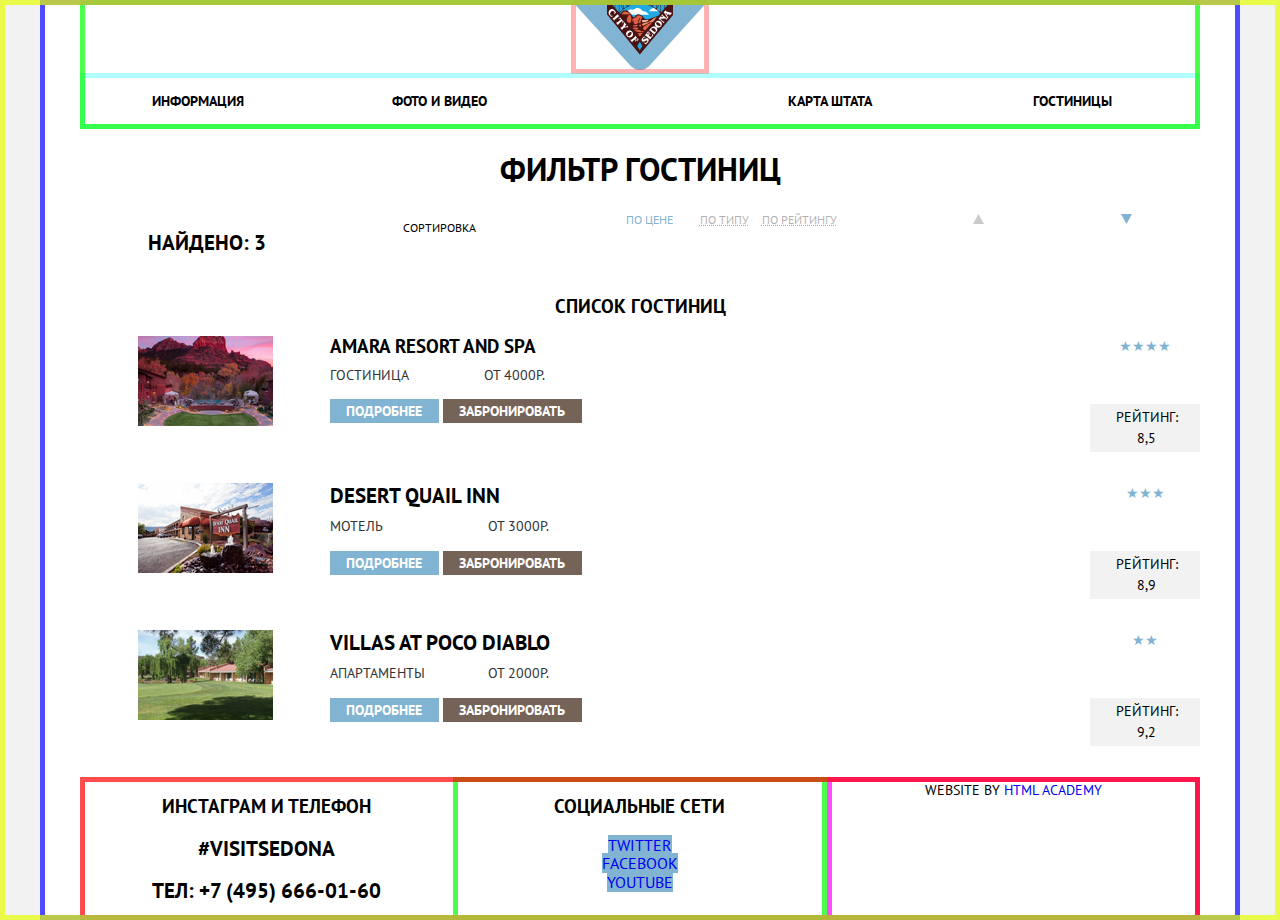
==== commit b35ba807: "Сетка внутренней страницы" ====
--- a/hotelscatalog.html
+++ b/hotelscatalog.html
@@ -11,6 +11,7 @@
 
 <body class="page-body">
     <div class="container">
+
         <header class="main-header">
             <nav class="main-navigation">
                 <a class="main-header-logo" href="index.html" title="Main Page">
@@ -30,11 +31,11 @@
                 <h1>Фильтр гостиниц</h1>
                 <!--Форма фильтр гостиниц-->
             </section>
+
             <section>
                 <div class="search-wrapper">
                     <h3 class="search-results">Найдено: 3</h3>
                     <h2 class="sorting-header">Сортировка</h2>
-
                     <ul class="sorting no-bullets">
                         <div class="sorting-wrapper">
                             <li>
@@ -48,8 +49,6 @@
                             </li>
                         </div>
                     </ul>
-
-
                     <a class="descending" href=#>
                         <img src="img/icon-up-dir.svg" width="11" height="10" alt="По убывающей">
                     </a>
@@ -58,94 +57,115 @@
                     </a>
                 </div>
             </section>
+
             <section>
                 <h3>Список гостиниц</h3>
                 <ul class="hotels no-bullets">
                     <li>
-                        <a href="blank.html">
-                            <h3 class="item-header-catalog hotel-name">Amara Resort and Spa</h3>
-                            <img src="img/amara.jpg" width="135" height="90" alt="Amara Resort and Spa">
-                        </a>
+                        <div class="picture">
+                            <a href="blank.html">
+                                <img src="img/amara.jpg" width="135" height="90" alt="Amara Resort and Spa">
+                            </a>
+                        </div>
+                        <div class="hotel-details">
+                            <h3 class="hotels>
+                                <a class=" hotel-name " href=index.html>Amara Resort and Spa</a>
+                            </h3>
 
-                        <p class="location-type-price">
-                            Гостиница
-                        </p>
-                        <p class="location-type-price">
-                            от 4000р.
-                        </p>
-                        <p>
-                            <a class="control details">Подробнее</a>
-                            <a class="control reservation">Забронировать</a>
-                        </p>
-                        <p class="rating">Рейтинг 8,5</p>
-                        <p class="stars">4 звезды</p>
+                            <div class="price ">
+                                <span>Гостиница</span> <!--&nbsp-->от 4000р.
+                            </div>
+
+                            <div class="controls ">
+                                <a class="control control-details ">Подробнее</a>
+                                <a class="control control-reservations ">Забронировать</a>
+                            </div>
+                        </div>
+                        <div class="rating ">
+                            <p class="star ">★★★★</p>
+                            <p class="number ">Рейтинг: 8,5</p>
+
+                        </div>
+                        <li>
+                            <div class="picture ">
+                                <a href="blank.html ">
+                                    <img src="img/desert-resort.jpg " width="135 " height="90 " alt="Desert Quail Inn ">
+                                </a>
+                            </div>
+                            <div class="hotel-details ">
+                                <h3>
+                                    <a class="hotel-name " href=index.html>Desert Quail Inn</a>
+                                </h3>
+
+                                <div class="price ">
+                                    <span>Мотель</span> &nbspот 3000р.
+                                </div>
+                                <div class="controls ">
+                                    <a class="control control-details ">Подробнее</a>
+                                    <a class="control control-reservations ">Забронировать</a>
+                                </div>
+                            </div>
+                            <div class="rating ">
+                                <p class="star ">★★★</p>
+                                <p class="number ">Рейтинг: 8,9</p>
+
+                            </div>
+                        </li>
+                        <li>
+                            <div class="picture ">
+                                <a href="blank.html ">
+                                    <img src="img/villas-resort.jpg " width="135 " height="90 " alt="Villas at Poco Diablo ">
+                                </a>
+                            </div>
+                            <div class="hotel-details ">
+                                <h3>
+                                    <a class="hotel-name " href=index.html>Villas at Poco Diablo</a>
+                                </h3>
+                                <div class="price ">
+                                    <span>Апартаменты</span> &nbspот 2000р.
+                                </div>
+                                <div class="controls ">
+                                    <a class="control control-details ">Подробнее</a>
+                                    <a class="control control-reservations ">Забронировать</a>
+                                </div>
+                            </div>
+                            <div class="rating ">
+                                <p class="star ">★★</p>
+                                <p class="number ">Рейтинг: 9,2</p>
+
+                            </div>
+                        </li>
+                </ul>
+            </section>
+        </main>
+
+        <footer class="page-footer main-footer ">
+            <section class="footer-contacts ">
+                <h3>Инстаграм и телефон</h3>
+                <p>
+                    <a class="item-header " href="blank.html ">#VISITSEDONA</a>
+                </p>
+                <p>
+                    <a class="item-header " href="74956660166 "> ТЕЛ: +7 (495) 666-01-60</a>
+                </p>
+            </section>
+            <section class="footer-social ">
+                <h3>Социальные сети</h3>
+                <ul class="social no-bullets ">
+                    <li>
+                        <a class="social-button " href="# ">Twitter</a>
                     </li>
                     <li>
-                        <a href="blank.html">
-                            <h3 class="item-header-catalog hotel-name">Desert Quail Inn</h3>
-                            <img src="img/desert-resort.jpg" width="135" height="90" alt="Desert Quail Inn">
-                        </a>
-                        <p class="location-type-price">
-                            Мотель
-                        </p>
-                        <p class="location-type-price">
-                            от 3000р.
-                        </p>
-                        <p>
-                            <a class="control details">Подробнее</a>
-                            <a class="control reservation">Забронировать</a>
-                        </p>
-                        <p class="rating">Рейтинг 8,9</p>
-                        <p class="stars">3 звезды</p>
+                        <a class="social-button " href="# ">Facebook</a>
                     </li>
                     <li>
-                        <a href="blank.html">
-                            <h3 class="item-header-catalog hotel-name">Villas at Poco Diablo</h3>
-                            <img src="img/villas-resort.jpg" width="135" height="90" alt="Villas at Poco Diablo">
-                        </a>
-                        <p class="location-type-price">
-                            Апартаменты
-                        </p>
-                        <p class="location-type-price">
-                            от 2000р.
-                        </p>
-                        <p>
-                            <a class="control details">Подробнее</a>
-                            <a class="control reservation">Забронировать</a>
-                        </p>
-                        <p class="rating">Рейтинг 8,9</p>
-                        <p class="stars">3 звезды</p>
+                        <a class="social-button " href="# ">Youtube</a>
                     </li>
                 </ul>
             </section>
-        </main>
-        <footer class="page-footer main-footer">
-            <section class="footer-contacts">
-                <h3>Инстаграм и телефон</h3>
-                <p>
-                    <a class="item-header" href="blank.html">#VISITSEDONA</a>
-                </p>
-                <p>
-                    <a class="item-header" href="74956660166"> ТЕЛ: +7 (495) 666-01-60</a>
-                </p>
-            </section>
-            <section class="footer-social">
-                <h3>Социальные сети</h3>
-                <ul class="social no-bullets">
-                    <li>
-                        <a class="social-button" href="#">Twitter</a>
-                    </li>
-                    <li>
-                        <a class="social-button" href="#">Facebook</a>
-                    </li>
-                    <li>
-                        <a class="social-button" href="#">Youtube</a>
-                    </li>
-                </ul>
-            </section>
-            <p class="footer-copyright">
+            <p class="footer-copyright ">
                 website by
-                <a class="button" href="https://htmlacademy.ru/intensive/htmlcss">HTML Academy</a>
+                <a class="button " href="https://htmlacademy.ru/intensive/htmlcss ">HTML Academy</a>
             </p>
         </footer>
     </div>
--- a/css/style.css
+++ b/css/style.css
@@ -1,455 +1,493 @@
-        /* Variables */
-        
-         :root {
-            --black: #000000;
-            --light-black: #333333;
-            --white: #FFFFFF;
-            --white-opaque: rgba(255, 255, 255, 0.3);
-            --light-blue: #81B3D2;
-            --darker-blue: #669EC0;
-            --darkest-blue: #5496BD;
-            --brown: #766357;
-            --darker-brown: #604E43;
-            --darkest-brown: #503E33;
-            --drop-shadow-white-black: rgba(0, 1, 1, 0.2);
-            --background-light-grey: #EEEEEE;
-            --filter-background-light-grey: rgba(0, 1, 1, 0.15);
-            --filter-input-grey: #F2F2F2;
-            --footer-grey: rgba(255, 255, 255, 0.9);
-            --main-background-gray: #888888;
-        }
-        /* body */
-        
-        body {
-            min-width: 1200px;
-            margin: 0;
-            padding: 0;
-            font-family: "PT Sans", "Arial", sans-serif;
-            text-transform: uppercase;
-            text-align: center;
-            background-color: var(--filter-input-grey);
-            outline: 5px solid rgba(229, 255, 0, 0.7);
-            outline-offset: -5px;
-        }
-        
-        a {
-            text-decoration: none;
-        }
-        
-        img {
-            max-width: 100%;
-            height: auto;
-        }
-        
-        .no-bullets {
-            list-style: none;
-            padding: 0px;
-            margin: 0px;
-        }
-        /* Grid */
-        
-        *,
-        *::before,
-        *::after {
-            box-sizing: border-box;
-        }
-        
-        .page {
-            height: 100%;
-        }
-        
-        .page-body {
-            min-height: 100%;
-            display: grid;
-            grid-template-rows: min-content 1fr min-content;
-            align-content: start;
-        }
-        /* container */
-        
-        .container {
-            width: 1200px;
-            margin: 0px auto;
-            padding: 0px 40px;
-            outline: 5px solid rgba(4, 0, 255, 0.7);
-            outline-offset: -5px;
-            background-color: var(--white)
-        }
-        /* Main header */
-        
-        .main-header {
-            outline: 5px solid rgba(0, 255, 0, 0.7);
-            outline-offset: -5px;
-        }
-        /* main navigation */
-        
-        .main-header-logo {
-            width: 138px;
-            height: 70px;
-            outline: 5px solid rgba(255, 0, 0, 0.3);
-            outline-offset: -5px;
-            justify-self: center;
-            /* position: absolute; */
-        }
-        
-        .site-navigation a {
-            font-size: 14px;
-            line-height: 26px;
-            font-weight: 700;
-            color: var(--black);
-            text-align: center;
-        }
-        
-        .site-navigation li {
-            width: 240px;
-            text-align: left;
-        }
-        
-        .site-navigation li:nth-child(3) {
-            text-align: right;
-        }
-        
-        .site-navigation li:nth-child(4) {
-            text-align: right;
-        }
-        
-        .site-navigation {
-            outline: 5px solid rgba(0, 255, 255, 0.3);
-            outline-offset: -5px;
-            display: flex;
-            padding: 15px 72px;
-            height: 56px;
-        }
-        /* slogan */
-        
-        .text-slogan {
-            font-size: 21px;
-            line-height: 26px;
-            font-weight: 700;
-            color: var(--black);
-            margin: 0;
-            text-align: center;
-            padding-top: 42.5px;
-            padding-bottom: 0px;
-            padding-left: 365px;
-            padding-right: 365px;
-        }
-        /* features */
-        
-        .features-header {
-            font-size: 14px;
-            line-height: 26px;
-            font-weight: 400;
-            color: var(--light-black);
-            text-align: center;
-            margin: 0px;
-            padding-top: 15px;
-            padding-bottom: 51px;
-        }
-        
-        .features-list {
-            margin: 0px;
-            padding: 0px;
-        }
-        
-        .part-one {
-            display: grid;
-            grid-template-columns: 400px auto;
-            margin: 0px;
-            padding: 0px;
-        }
-        
-        .part-two {
-            display: grid;
-            grid-template-columns: auto 400px;
-            margin: 0px;
-            padding: 0px;
-        }
-        
-        .part-three {
-            display: grid;
-            grid-template-columns: 1fr 1fr 1fr;
-            grid-column: 1/-1;
-        }
-        
-        .feature-list-header {
-            font-size: 21px;
-            line-height: 21px;
-            font-weight: 700;
-            color: var(--black);
-            text-align: center;
-        }
-        
-        .feature-list-text {
-            font-size: 14px;
-            line-height: 21px;
-            font-weight: 400;
-            color: var(--light-black);
-            text-align: center;
-        }
-        
-        .blue-item {
-            background-color: var(--light-blue);
-            color: var(--white);
-            width: 400px;
-            padding: 0px;
-            margin: 0px;
-        }
-        
-        .grey-item {
-            background-color: var(--background-light-grey);
-        }
-        /* advice */
-        
-        .advices-list {
-            display: grid;
-            grid-template-columns: 1fr 1fr 1fr;
-            grid-column: 1/-1;
-        }
-        
-        .item-text {
-            margin: 25px;
-        }
-        
-        .item-header {
-            font-size: 21px;
-            line-height: 21px;
-            font-weight: 700;
-            color: var(--black);
-            text-align: center;
-        }
-        
-        .item-text {
-            font-size: 14px;
-            line-height: 21px;
-            font-weight: 400;
-            color: var(--light-black);
-            text-align: center;
-        }
-        /* searching form */
-        
-        .searching-question {
-            font-size: 30px;
-            line-height: 24px;
-            font-weight: 700;
-            color: var(--black);
-            text-align: center;
-        }
-        
-        .searching-form-text {
-            font-size: 14px;
-            line-height: 24px;
-            font-weight: 400;
-            color: var(--light-black);
-            text-align: center;
-        }
-        
-        .searching-form-button {
-            font-size: 21px;
-            line-height: 26px;
-            font-weight: 700;
-            color: var(--white);
-            background-color: var(--brown);
-            text-align: center;
-            vertical-align: middle;
-        }
-        
-        .searching-form-button:hover {
-            background-color: var(--darker-brown);
-        }
-        
-        .searching-form-button:active {
-            background-color: var(--darkest-brown);
-            color: var(--white-opaque);
-        }
-        
-        .search-button {
-            font-size: 21px;
-            line-height: 26px;
-            font-weight: 700;
-            background-color: var(--light-blue);
-            color: var(--white);
-        }
-        
-        .search-button:hover {
-            background-color: var(--darker-blue);
-        }
-        
-        .search-button:active {
-            background-color: var(--darkest-blue);
-            color: var(--white-opaque);
-        }
-        /* footer */
-        
-        .main-footer {
-            outline: 5px solid rgba(255, 0, 0, 0.7);
-            outline-offset: -5px;
-            display: grid;
-            grid-template-columns: 1fr 1fr 1fr;
-        }
-        
-        .footer-contacts a {
-            font-size: 21px;
-            line-height: 26px;
-            font-weight: 700;
-            text-transform: none;
-            color: var(--black);
-        }
-        
-        .footer-contacts-list {
-            outline: 5px solid rgba(0, 255, 255, 0.7);
-            outline-offset: -5px;
-        }
-        
-        .footer-copyright {
-            font-size: 14px;
-            font-weight: 400;
-            line-height: 26px;
-            color: var(--black);
-            outline: 5px solid rgba(255, 0, 255, 0.7);
-            outline-offset: -5px;
-            padding: 0px;
-            margin: 0px;
-        }
-        
-        .footer-social {
-            outline: 5px solid rgba(0, 255, 0, 0.7);
-            outline-offset: -5px;
-        }
-        
-        li .social-button {
-            background-color: var(--light-blue);
-        }
-        
-        li .social-button:hover {
-            background-color: var(--darker-blue);
-        }
-        
-        li .social-button:active {
-            background-color: var(--darkest-blue);
-        }
-        /* sorting */
-        
-        .search-wrapper {
-            display: flex;
-            justify-content: space-around;
-        }
-        
-        .sorting-wrapper {
-            display: grid;
-            grid-template-columns: 1fr 1fr 1fr;
-        }
-        
-        .search-results {
-            font-size: 21px;
-            line-height: 26px;
-            font-weight: 700;
-            color: var(--black);
-        }
-        
-        .sorting-header {
-            font-size: 12px;
-            line-height: 18px;
-            font-weight: 400;
-            color: var(--black);
-            text-align: center;
-        }
-        
-        a.active-item {
-            color: var(--light-blue);
-            opacity: 100;
-            text-decoration: none;
-        }
-        
-        .sorting-tag {
-            font-size: 12px;
-            line-height: 18px;
-            color: var(--black);
-            opacity: 0.3;
-            text-decoration: underline;
-            text-decoration-style: dotted;
-        }
-        
-        .sorting-tag:hover {
-            color: var(--light-blue)
-        }
-        
-        .sorting-tag:active {
-            color: var(--black);
-            opacity: 100;
-        }
-        
-        .item-header-catalog {
-            font-size: 21px;
-            line-height: 26px;
-            font-weight: 700;
-            color: var(--black);
-        }
-        
-        .hotel-name:hover {
-            color: var(--light-blue);
-        }
-        
-        .hotel-name:active {
-            color: var(--black);
-            opacity: 0.3;
-        }
-        
-        .location-type-price {
-            font-size: 14px;
-            line-height: 21px;
-            font-weight: 400;
-            color: var(--light-black)
-        }
-        
-        .rating {
-            font-size: 14px;
-            line-height: 21px;
-            font-weight: 400;
-            background-color: var(--filter-input-grey);
-        }
-        
-        .stars {
-            background-color: var(--light-blue);
-        }
-        
-        .control {
-            font-size: 14px;
-            line-height: 21px;
-            font-weight: 700;
-            color: var(--white);
-            padding-top: 3px;
-            padding-bottom: 3px;
-            padding-right: 17px;
-            padding-left: 16px;
-        }
-        
-        .details {
-            background-color: var(--light-blue);
-        }
-        
-        .details:hover {
-            background-color: var(--darker-blue);
-        }
-        
-        .details:active {
-            background-color: var(--darkest-blue);
-            color: var(--white-opaque);
-        }
-        
-        .reservation {
-            background-color: var(--brown);
-        }
-        
-        .reservation:hover {
-            background-color: var(--darkest-brown);
-        }
-        
-        .reservation:active {
-            background-color: var(--darker-brown);
-            color: var(--white-opaque);
-        }
-        
-        .hotels {
-            display: grid;
-            grid-template-columns: ;
-        }+            /* Variables */
+            
+             :root {
+                --black: #000000;
+                --light-black: #333333;
+                --white: #FFFFFF;
+                --white-opaque: rgba(255, 255, 255, 0.3);
+                --light-blue: #81B3D2;
+                --darker-blue: #669EC0;
+                --darkest-blue: #5496BD;
+                --brown: #766357;
+                --darker-brown: #604E43;
+                --darkest-brown: #503E33;
+                --drop-shadow-white-black: rgba(0, 1, 1, 0.2);
+                --background-light-grey: #EEEEEE;
+                --filter-background-light-grey: rgba(0, 1, 1, 0.15);
+                --filter-input-grey: #F2F2F2;
+                --footer-grey: rgba(255, 255, 255, 0.9);
+                --main-background-gray: #888888;
+            }
+            /* body */
+            
+            body {
+                min-width: 1200px;
+                margin: 0;
+                padding: 0;
+                font-family: "PT Sans", "Arial", sans-serif;
+                text-transform: uppercase;
+                text-align: center;
+                background-color: var(--filter-input-grey);
+                outline: 5px solid rgba(229, 255, 0, 0.7);
+                outline-offset: -5px;
+            }
+            
+            a {
+                text-decoration: none;
+            }
+            
+            img {
+                max-width: 100%;
+                height: auto;
+            }
+            
+            .no-bullets {
+                list-style: none;
+                padding: 0px;
+                margin: 0px;
+            }
+            /* Grid */
+            
+            *,
+            *::before,
+            *::after {
+                box-sizing: border-box;
+            }
+            
+            .page {
+                height: 100%;
+            }
+            
+            .page-body {
+                min-height: 100%;
+                display: grid;
+                grid-template-rows: min-content 1fr min-content;
+                align-content: start;
+            }
+            /* container */
+            
+            .container {
+                width: 1200px;
+                margin: 0px auto;
+                padding: 0px 40px;
+                outline: 5px solid rgba(4, 0, 255, 0.7);
+                outline-offset: -5px;
+                background-color: var(--white)
+            }
+            /* Main header */
+            
+            .main-header {
+                outline: 5px solid rgba(0, 255, 0, 0.7);
+                outline-offset: -5px;
+            }
+            /* main navigation */
+            
+            .main-header-logo {
+                width: 138px;
+                height: 70px;
+                outline: 5px solid rgba(255, 0, 0, 0.3);
+                outline-offset: -5px;
+                justify-self: center;
+                /* position: absolute; */
+            }
+            
+            .site-navigation a {
+                font-size: 14px;
+                line-height: 26px;
+                font-weight: 700;
+                color: var(--black);
+                text-align: center;
+            }
+            
+            .site-navigation li {
+                width: 240px;
+                text-align: left;
+            }
+            
+            .site-navigation li:nth-child(3) {
+                text-align: right;
+            }
+            
+            .site-navigation li:nth-child(4) {
+                text-align: right;
+            }
+            
+            .site-navigation {
+                outline: 5px solid rgba(0, 255, 255, 0.3);
+                outline-offset: -5px;
+                display: flex;
+                padding: 15px 72px;
+                height: 56px;
+            }
+            /*index-page*/
+            /* slogan */
+            
+            .text-slogan {
+                font-size: 21px;
+                line-height: 26px;
+                font-weight: 700;
+                color: var(--black);
+                margin: 0;
+                text-align: center;
+                padding-top: 42.5px;
+                padding-bottom: 0px;
+                padding-left: 365px;
+                padding-right: 365px;
+            }
+            /* features */
+            
+            .features-header {
+                font-size: 14px;
+                line-height: 26px;
+                font-weight: 400;
+                color: var(--light-black);
+                text-align: center;
+                margin: 0px;
+                padding-top: 15px;
+                padding-bottom: 51px;
+            }
+            
+            .features-list {
+                margin: 0px;
+                padding: 0px;
+            }
+            
+            .part-one {
+                display: grid;
+                grid-template-columns: 400px auto;
+                margin: 0px;
+                padding: 0px;
+            }
+            
+            .part-two {
+                display: grid;
+                grid-template-columns: auto 400px;
+                margin: 0px;
+                padding: 0px;
+            }
+            
+            .part-three {
+                display: grid;
+                grid-template-columns: 1fr 1fr 1fr;
+                grid-column: 1/-1;
+            }
+            
+            .feature-list-header {
+                font-size: 21px;
+                line-height: 21px;
+                font-weight: 700;
+                color: var(--black);
+                text-align: center;
+            }
+            
+            .feature-list-text {
+                font-size: 14px;
+                line-height: 21px;
+                font-weight: 400;
+                color: var(--light-black);
+                text-align: center;
+            }
+            
+            .blue-item {
+                background-color: var(--light-blue);
+                color: var(--white);
+                width: 400px;
+                padding: 0px;
+                margin: 0px;
+            }
+            
+            .grey-item {
+                background-color: var(--background-light-grey);
+            }
+            /* advice */
+            
+            .advices-list {
+                display: grid;
+                grid-template-columns: 1fr 1fr 1fr;
+                grid-column: 1/-1;
+            }
+            
+            .item-text {
+                margin: 25px;
+            }
+            
+            .item-header {
+                font-size: 21px;
+                line-height: 21px;
+                font-weight: 700;
+                color: var(--black);
+                text-align: center;
+            }
+            
+            .item-text {
+                font-size: 14px;
+                line-height: 21px;
+                font-weight: 400;
+                color: var(--light-black);
+                text-align: center;
+            }
+            /* searching form */
+            
+            .searching-question {
+                font-size: 30px;
+                line-height: 24px;
+                font-weight: 700;
+                color: var(--black);
+                text-align: center;
+            }
+            
+            .searching-form-text {
+                font-size: 14px;
+                line-height: 24px;
+                font-weight: 400;
+                color: var(--light-black);
+                text-align: center;
+            }
+            
+            .searching-form-button {
+                font-size: 21px;
+                line-height: 26px;
+                font-weight: 700;
+                color: var(--white);
+                background-color: var(--brown);
+                text-align: center;
+                vertical-align: middle;
+            }
+            
+            .searching-form-button:hover {
+                background-color: var(--darker-brown);
+            }
+            
+            .searching-form-button:active {
+                background-color: var(--darkest-brown);
+                color: var(--white-opaque);
+            }
+            
+            .search-button {
+                font-size: 21px;
+                line-height: 26px;
+                font-weight: 700;
+                background-color: var(--light-blue);
+                color: var(--white);
+            }
+            
+            .search-button:hover {
+                background-color: var(--darker-blue);
+            }
+            
+            .search-button:active {
+                background-color: var(--darkest-blue);
+                color: var(--white-opaque);
+            }
+            /* footer */
+            
+            .main-footer {
+                outline: 5px solid rgba(255, 0, 0, 0.7);
+                outline-offset: -5px;
+                display: grid;
+                grid-template-columns: 1fr 1fr 1fr;
+            }
+            
+            .footer-contacts a {
+                font-size: 21px;
+                line-height: 26px;
+                font-weight: 700;
+                text-transform: none;
+                color: var(--black);
+            }
+            
+            .footer-contacts-list {
+                outline: 5px solid rgba(0, 255, 255, 0.7);
+                outline-offset: -5px;
+            }
+            
+            .footer-copyright {
+                font-size: 14px;
+                font-weight: 400;
+                line-height: 26px;
+                color: var(--black);
+                outline: 5px solid rgba(255, 0, 255, 0.7);
+                outline-offset: -5px;
+                padding: 0px;
+                margin: 0px;
+            }
+            
+            .footer-social {
+                outline: 5px solid rgba(0, 255, 0, 0.7);
+                outline-offset: -5px;
+            }
+            
+            li .social-button {
+                background-color: var(--light-blue);
+            }
+            
+            li .social-button:hover {
+                background-color: var(--darker-blue);
+            }
+            
+            li .social-button:active {
+                background-color: var(--darkest-blue);
+            }
+            /*hotels-catalog-page*/
+            /* sorting */
+            
+            .search-wrapper {
+                display: flex;
+                justify-content: space-around;
+            }
+            
+            .sorting-wrapper {
+                display: grid;
+                grid-template-columns: 1fr 1fr 1fr;
+            }
+            
+            .search-results {
+                font-size: 21px;
+                line-height: 26px;
+                font-weight: 700;
+                color: var(--black);
+            }
+            
+            .sorting-header {
+                font-size: 12px;
+                line-height: 18px;
+                font-weight: 400;
+                color: var(--black);
+                text-align: center;
+            }
+            
+            a.active-item {
+                color: var(--light-blue);
+                opacity: 100;
+                text-decoration: none;
+            }
+            
+            .sorting-tag {
+                font-size: 12px;
+                line-height: 18px;
+                color: var(--black);
+                opacity: 0.3;
+                text-decoration: underline;
+                text-decoration-style: dotted;
+            }
+            
+            .sorting-tag:hover {
+                color: var(--light-blue)
+            }
+            
+            .sorting-tag:active {
+                color: var(--black);
+                opacity: 100;
+            }
+            /* hotels */
+            
+            .hotels h3 {
+                margin: 0px;
+                padding-bottom: 7px;
+            }
+            
+            .hotel-name {
+                font-size: 21px;
+                line-height: 26px;
+                font-weight: 700;
+                color: var(--black);
+            }
+            
+            .hotel-name:hover {
+                color: var(--light-blue);
+            }
+            
+            .hotel-name:active {
+                color: var(--black);
+                opacity: 0.3;
+            }
+            
+            .price {
+                font-size: 14px;
+                line-height: 21px;
+                font-weight: 400;
+                color: var(--light-black);
+                padding-bottom: 15.5px;
+            }
+            
+            .control {
+                font-size: 14px;
+                line-height: 21px;
+                font-weight: 700;
+                color: var(--white);
+                padding-top: 3px;
+                padding-bottom: 3px;
+                padding-right: 17px;
+                padding-left: 16px;
+            }
+            
+            .control-details {
+                background-color: var(--light-blue);
+            }
+            
+            .control-details:hover {
+                background-color: var(--darker-blue);
+            }
+            
+            .control-details:active {
+                background-color: var(--darkest-blue);
+                color: var(--white-opaque);
+            }
+            
+            .control-reservations {
+                background-color: var(--brown);
+            }
+            
+            .control-reservations:hover {
+                background-color: var(--darkest-brown);
+            }
+            
+            .control-reservations:active {
+                background-color: var(--darker-brown);
+                color: var(--white-opaque);
+            }
+            
+            .number {
+                font-size: 14px;
+                line-height: 21px;
+                font-weight: 400;
+                background-color: var(--filter-input-grey);
+                padding-top: 3px;
+                padding-bottom: 3px;
+                padding-right: 12px;
+                padding-left: 15px;
+                text-align: center;
+                margin: 0px;
+            }
+            
+            .star {
+                color: var(--light-blue);
+                font-size: 14px;
+                line-height: 21px;
+                padding-bottom: 47px;
+                margin: 0px;
+            }
+            /*hotels-grid*/
+            
+            .hotels li {
+                display: flex;
+                padding-bottom: 31px;
+            }
+            
+            .hotels .hotel-details {
+                flex-grow: 1;
+                text-align: left;
+            }
+            
+            .hotels .picture {
+                width: 250px;
+            }
+            
+            .hotels .rating {
+                width: 110px;
+            }
+            
+            .hotels .price span {
+                width: 150px;
+                display: inline-block;
+            }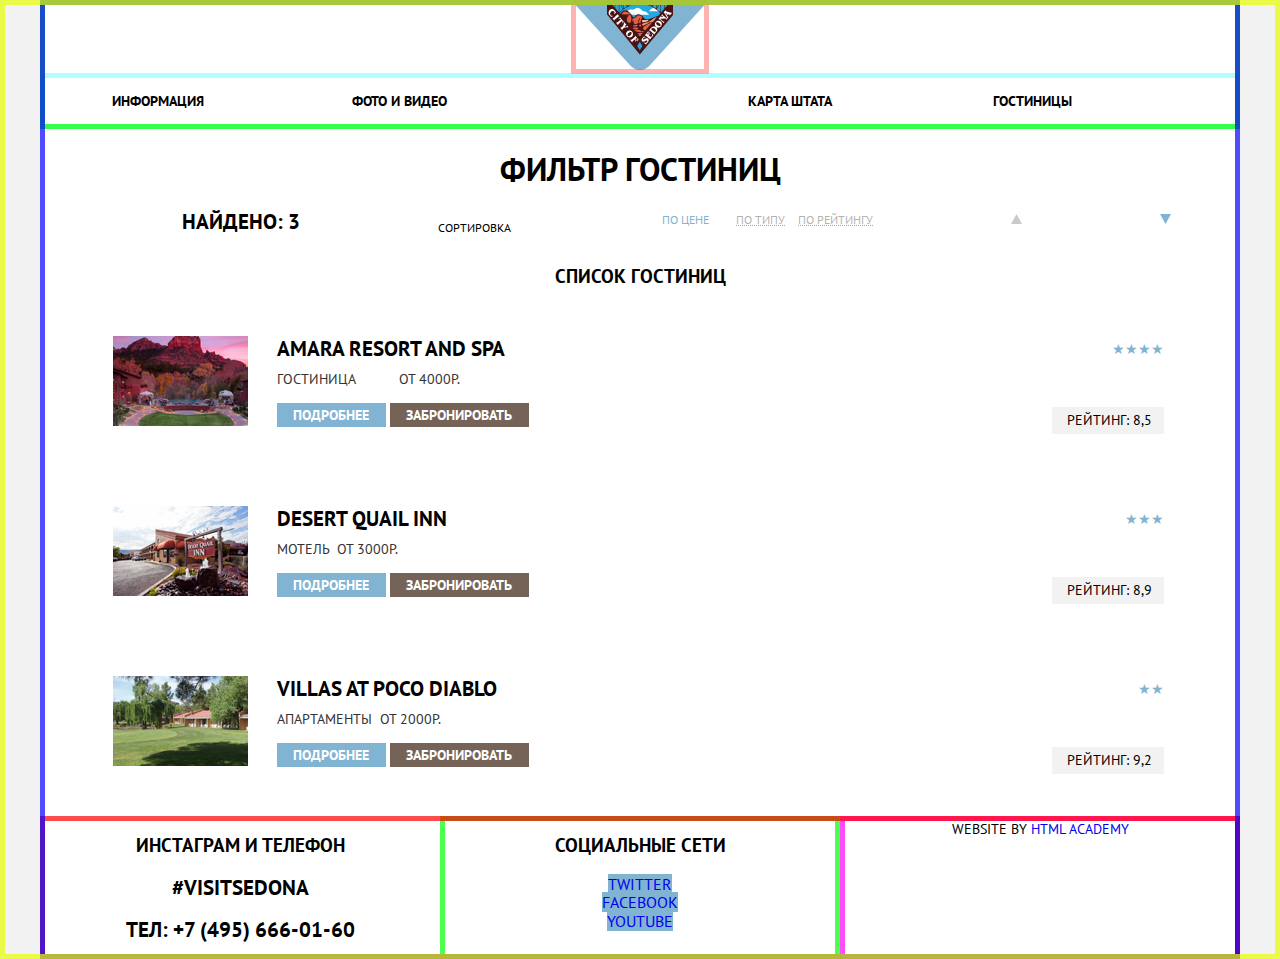
==== commit 0033f3fd: "Главная страница. Исправленные сетки" ====
--- a/hotelscatalog.html
+++ b/hotelscatalog.html
@@ -11,7 +11,6 @@
 
 <body class="page-body">
     <div class="container">
-
         <header class="main-header">
             <nav class="main-navigation">
                 <a class="main-header-logo" href="index.html" title="Main Page">
@@ -36,18 +35,18 @@
                 <div class="search-wrapper">
                     <h3 class="search-results">Найдено: 3</h3>
                     <h2 class="sorting-header">Сортировка</h2>
-                    <ul class="sorting no-bullets">
-                        <div class="sorting-wrapper">
-                            <li>
-                                <a class="active-item sorting-tag" href=#>По цене</a>
-                            </li>
-                            <li>
-                                <a class="sorting-tag" href=#>По типу</a>
-                            </li>
-                            <li>
-                                <a class="sorting-tag" href=#>По рейтингу</a>
-                            </li>
-                        </div>
+                    <ul class="sorting no-bullets sorting-wrapper">
+
+                        <li>
+                            <a class="active-item sorting-tag" href=#>По цене</a>
+                        </li>
+                        <li>
+                            <a class="sorting-tag" href=#>По типу</a>
+                        </li>
+                        <li>
+                            <a class="sorting-tag" href=#>По рейтингу</a>
+                        </li>
+
                     </ul>
                     <a class="descending" href=#>
                         <img src="img/icon-up-dir.svg" width="11" height="10" alt="По убывающей">
@@ -68,12 +67,13 @@
                             </a>
                         </div>
                         <div class="hotel-details">
-                            <h3 class="hotels>
-                                <a class=" hotel-name " href=index.html>Amara Resort and Spa</a>
+                            <h3 class="hotels">
+                                <a class=" hotel-name " href="index.html">Amara Resort and Spa</a>
                             </h3>
 
                             <div class="price ">
-                                <span>Гостиница</span> <!--&nbsp-->от 4000р.
+                                <!--<span>-->Гостиница
+                                <!--</span>-->&nbsp &nbsp &nbsp &nbsp &nbsp от 4000р.
                             </div>
 
                             <div class="controls ">
--- a/css/style.css
+++ b/css/style.css
@@ -1,493 +1,549 @@
-            /* Variables */
-            
-             :root {
-                --black: #000000;
-                --light-black: #333333;
-                --white: #FFFFFF;
-                --white-opaque: rgba(255, 255, 255, 0.3);
-                --light-blue: #81B3D2;
-                --darker-blue: #669EC0;
-                --darkest-blue: #5496BD;
-                --brown: #766357;
-                --darker-brown: #604E43;
-                --darkest-brown: #503E33;
-                --drop-shadow-white-black: rgba(0, 1, 1, 0.2);
-                --background-light-grey: #EEEEEE;
-                --filter-background-light-grey: rgba(0, 1, 1, 0.15);
-                --filter-input-grey: #F2F2F2;
-                --footer-grey: rgba(255, 255, 255, 0.9);
-                --main-background-gray: #888888;
-            }
-            /* body */
-            
-            body {
-                min-width: 1200px;
-                margin: 0;
-                padding: 0;
-                font-family: "PT Sans", "Arial", sans-serif;
-                text-transform: uppercase;
-                text-align: center;
-                background-color: var(--filter-input-grey);
-                outline: 5px solid rgba(229, 255, 0, 0.7);
-                outline-offset: -5px;
-            }
-            
-            a {
-                text-decoration: none;
-            }
-            
-            img {
-                max-width: 100%;
-                height: auto;
-            }
-            
-            .no-bullets {
-                list-style: none;
-                padding: 0px;
-                margin: 0px;
-            }
-            /* Grid */
-            
-            *,
-            *::before,
-            *::after {
-                box-sizing: border-box;
-            }
-            
-            .page {
-                height: 100%;
-            }
-            
-            .page-body {
-                min-height: 100%;
-                display: grid;
-                grid-template-rows: min-content 1fr min-content;
-                align-content: start;
-            }
-            /* container */
-            
-            .container {
-                width: 1200px;
-                margin: 0px auto;
-                padding: 0px 40px;
-                outline: 5px solid rgba(4, 0, 255, 0.7);
-                outline-offset: -5px;
-                background-color: var(--white)
-            }
-            /* Main header */
-            
-            .main-header {
-                outline: 5px solid rgba(0, 255, 0, 0.7);
-                outline-offset: -5px;
-            }
-            /* main navigation */
-            
-            .main-header-logo {
-                width: 138px;
-                height: 70px;
-                outline: 5px solid rgba(255, 0, 0, 0.3);
-                outline-offset: -5px;
-                justify-self: center;
-                /* position: absolute; */
-            }
-            
-            .site-navigation a {
-                font-size: 14px;
-                line-height: 26px;
-                font-weight: 700;
-                color: var(--black);
-                text-align: center;
-            }
-            
-            .site-navigation li {
-                width: 240px;
-                text-align: left;
-            }
-            
-            .site-navigation li:nth-child(3) {
-                text-align: right;
-            }
-            
-            .site-navigation li:nth-child(4) {
-                text-align: right;
-            }
-            
-            .site-navigation {
-                outline: 5px solid rgba(0, 255, 255, 0.3);
-                outline-offset: -5px;
-                display: flex;
-                padding: 15px 72px;
-                height: 56px;
-            }
-            /*index-page*/
-            /* slogan */
-            
-            .text-slogan {
-                font-size: 21px;
-                line-height: 26px;
-                font-weight: 700;
-                color: var(--black);
-                margin: 0;
-                text-align: center;
-                padding-top: 42.5px;
-                padding-bottom: 0px;
-                padding-left: 365px;
-                padding-right: 365px;
-            }
-            /* features */
-            
-            .features-header {
-                font-size: 14px;
-                line-height: 26px;
-                font-weight: 400;
-                color: var(--light-black);
-                text-align: center;
-                margin: 0px;
-                padding-top: 15px;
-                padding-bottom: 51px;
-            }
-            
-            .features-list {
-                margin: 0px;
-                padding: 0px;
-            }
-            
-            .part-one {
-                display: grid;
-                grid-template-columns: 400px auto;
-                margin: 0px;
-                padding: 0px;
-            }
-            
-            .part-two {
-                display: grid;
-                grid-template-columns: auto 400px;
-                margin: 0px;
-                padding: 0px;
-            }
-            
-            .part-three {
-                display: grid;
-                grid-template-columns: 1fr 1fr 1fr;
-                grid-column: 1/-1;
-            }
-            
-            .feature-list-header {
-                font-size: 21px;
-                line-height: 21px;
-                font-weight: 700;
-                color: var(--black);
-                text-align: center;
-            }
-            
-            .feature-list-text {
-                font-size: 14px;
-                line-height: 21px;
-                font-weight: 400;
-                color: var(--light-black);
-                text-align: center;
-            }
-            
-            .blue-item {
-                background-color: var(--light-blue);
-                color: var(--white);
-                width: 400px;
-                padding: 0px;
-                margin: 0px;
-            }
-            
-            .grey-item {
-                background-color: var(--background-light-grey);
-            }
-            /* advice */
-            
-            .advices-list {
-                display: grid;
-                grid-template-columns: 1fr 1fr 1fr;
-                grid-column: 1/-1;
-            }
-            
-            .item-text {
-                margin: 25px;
-            }
-            
-            .item-header {
-                font-size: 21px;
-                line-height: 21px;
-                font-weight: 700;
-                color: var(--black);
-                text-align: center;
-            }
-            
-            .item-text {
-                font-size: 14px;
-                line-height: 21px;
-                font-weight: 400;
-                color: var(--light-black);
-                text-align: center;
-            }
-            /* searching form */
-            
-            .searching-question {
-                font-size: 30px;
-                line-height: 24px;
-                font-weight: 700;
-                color: var(--black);
-                text-align: center;
-            }
-            
-            .searching-form-text {
-                font-size: 14px;
-                line-height: 24px;
-                font-weight: 400;
-                color: var(--light-black);
-                text-align: center;
-            }
-            
-            .searching-form-button {
-                font-size: 21px;
-                line-height: 26px;
-                font-weight: 700;
-                color: var(--white);
-                background-color: var(--brown);
-                text-align: center;
-                vertical-align: middle;
-            }
-            
-            .searching-form-button:hover {
-                background-color: var(--darker-brown);
-            }
-            
-            .searching-form-button:active {
-                background-color: var(--darkest-brown);
-                color: var(--white-opaque);
-            }
-            
-            .search-button {
-                font-size: 21px;
-                line-height: 26px;
-                font-weight: 700;
-                background-color: var(--light-blue);
-                color: var(--white);
-            }
-            
-            .search-button:hover {
-                background-color: var(--darker-blue);
-            }
-            
-            .search-button:active {
-                background-color: var(--darkest-blue);
-                color: var(--white-opaque);
-            }
-            /* footer */
-            
-            .main-footer {
-                outline: 5px solid rgba(255, 0, 0, 0.7);
-                outline-offset: -5px;
-                display: grid;
-                grid-template-columns: 1fr 1fr 1fr;
-            }
-            
-            .footer-contacts a {
-                font-size: 21px;
-                line-height: 26px;
-                font-weight: 700;
-                text-transform: none;
-                color: var(--black);
-            }
-            
-            .footer-contacts-list {
-                outline: 5px solid rgba(0, 255, 255, 0.7);
-                outline-offset: -5px;
-            }
-            
-            .footer-copyright {
-                font-size: 14px;
-                font-weight: 400;
-                line-height: 26px;
-                color: var(--black);
-                outline: 5px solid rgba(255, 0, 255, 0.7);
-                outline-offset: -5px;
-                padding: 0px;
-                margin: 0px;
-            }
-            
-            .footer-social {
-                outline: 5px solid rgba(0, 255, 0, 0.7);
-                outline-offset: -5px;
-            }
-            
-            li .social-button {
-                background-color: var(--light-blue);
-            }
-            
-            li .social-button:hover {
-                background-color: var(--darker-blue);
-            }
-            
-            li .social-button:active {
-                background-color: var(--darkest-blue);
-            }
-            /*hotels-catalog-page*/
-            /* sorting */
-            
-            .search-wrapper {
-                display: flex;
-                justify-content: space-around;
-            }
-            
-            .sorting-wrapper {
-                display: grid;
-                grid-template-columns: 1fr 1fr 1fr;
-            }
-            
-            .search-results {
-                font-size: 21px;
-                line-height: 26px;
-                font-weight: 700;
-                color: var(--black);
-            }
-            
-            .sorting-header {
-                font-size: 12px;
-                line-height: 18px;
-                font-weight: 400;
-                color: var(--black);
-                text-align: center;
-            }
-            
-            a.active-item {
-                color: var(--light-blue);
-                opacity: 100;
-                text-decoration: none;
-            }
-            
-            .sorting-tag {
-                font-size: 12px;
-                line-height: 18px;
-                color: var(--black);
-                opacity: 0.3;
-                text-decoration: underline;
-                text-decoration-style: dotted;
-            }
-            
-            .sorting-tag:hover {
-                color: var(--light-blue)
-            }
-            
-            .sorting-tag:active {
-                color: var(--black);
-                opacity: 100;
-            }
-            /* hotels */
-            
-            .hotels h3 {
-                margin: 0px;
-                padding-bottom: 7px;
-            }
-            
-            .hotel-name {
-                font-size: 21px;
-                line-height: 26px;
-                font-weight: 700;
-                color: var(--black);
-            }
-            
-            .hotel-name:hover {
-                color: var(--light-blue);
-            }
-            
-            .hotel-name:active {
-                color: var(--black);
-                opacity: 0.3;
-            }
-            
-            .price {
-                font-size: 14px;
-                line-height: 21px;
-                font-weight: 400;
-                color: var(--light-black);
-                padding-bottom: 15.5px;
-            }
-            
-            .control {
-                font-size: 14px;
-                line-height: 21px;
-                font-weight: 700;
-                color: var(--white);
-                padding-top: 3px;
-                padding-bottom: 3px;
-                padding-right: 17px;
-                padding-left: 16px;
-            }
-            
-            .control-details {
-                background-color: var(--light-blue);
-            }
-            
-            .control-details:hover {
-                background-color: var(--darker-blue);
-            }
-            
-            .control-details:active {
-                background-color: var(--darkest-blue);
-                color: var(--white-opaque);
-            }
-            
-            .control-reservations {
-                background-color: var(--brown);
-            }
-            
-            .control-reservations:hover {
-                background-color: var(--darkest-brown);
-            }
-            
-            .control-reservations:active {
-                background-color: var(--darker-brown);
-                color: var(--white-opaque);
-            }
-            
-            .number {
-                font-size: 14px;
-                line-height: 21px;
-                font-weight: 400;
-                background-color: var(--filter-input-grey);
-                padding-top: 3px;
-                padding-bottom: 3px;
-                padding-right: 12px;
-                padding-left: 15px;
-                text-align: center;
-                margin: 0px;
-            }
-            
-            .star {
-                color: var(--light-blue);
-                font-size: 14px;
-                line-height: 21px;
-                padding-bottom: 47px;
-                margin: 0px;
-            }
-            /*hotels-grid*/
-            
-            .hotels li {
-                display: flex;
-                padding-bottom: 31px;
-            }
-            
-            .hotels .hotel-details {
-                flex-grow: 1;
-                text-align: left;
-            }
-            
-            .hotels .picture {
-                width: 250px;
-            }
-            
-            .hotels .rating {
-                width: 110px;
-            }
-            
-            .hotels .price span {
-                width: 150px;
-                display: inline-block;
-            }+/* Variables */
+
+ :root {
+    --black: #000000;
+    --light-black: #333333;
+    --white: #FFFFFF;
+    --white-opaque: rgba(255, 255, 255, 0.3);
+    --light-blue: #81B3D2;
+    --darker-blue: #669EC0;
+    --darkest-blue: #5496BD;
+    --brown: #766357;
+    --darker-brown: #604E43;
+    --darkest-brown: #503E33;
+    --drop-shadow-white-black: rgba(0, 1, 1, 0.2);
+    --background-light-grey: #EEEEEE;
+    --filter-background-light-grey: rgba(0, 1, 1, 0.15);
+    --filter-input-grey: #F2F2F2;
+    --footer-grey: rgba(255, 255, 255, 0.9);
+    --main-background-gray: #888888;
+}
+
+
+/* body */
+
+body {
+    min-width: 1200px;
+    margin: 0;
+    padding: 0;
+    font-family: "PT Sans", "Arial", sans-serif;
+    text-transform: uppercase;
+    text-align: center;
+    background-color: var(--filter-input-grey);
+    outline: 5px solid rgba(229, 255, 0, 0.7);
+    outline-offset: -5px;
+}
+
+a {
+    text-decoration: none;
+}
+
+img {
+    max-width: 100%;
+    height: auto;
+}
+
+.no-bullets {
+    list-style: none;
+    padding: 0px;
+    margin: 0px;
+}
+
+
+/* Grid */
+
+*,
+*::before,
+*::after {
+    box-sizing: border-box;
+}
+
+.page {
+    height: 100%;
+}
+
+.page-body {
+    min-height: 100%;
+}
+
+
+/* container */
+
+.container {
+    width: 1200px;
+    margin: 0px auto;
+    padding: 0px;
+    outline: 5px solid rgba(4, 0, 255, 0.7);
+    outline-offset: -5px;
+    background-color: var(--white);
+    display: grid;
+    grid-template-rows: min-content 1fr min-content;
+    align-content: start;
+}
+
+
+/* Main header */
+
+.main-header {
+    outline: 5px solid rgba(0, 255, 0, 0.7);
+    outline-offset: -5px;
+}
+
+
+/* main navigation */
+
+.main-header-logo {
+    width: 138px;
+    height: 70px;
+    outline: 5px solid rgba(255, 0, 0, 0.3);
+    outline-offset: -5px;
+    justify-self: center;
+    /* position: absolute; */
+}
+
+.site-navigation a {
+    font-size: 14px;
+    line-height: 26px;
+    font-weight: 700;
+    color: var(--black);
+    text-align: center;
+}
+
+.site-navigation li {
+    width: 240px;
+    text-align: left;
+}
+
+.site-navigation li:nth-child(3) {
+    text-align: right;
+}
+
+.site-navigation li:nth-child(4) {
+    text-align: right;
+}
+
+.site-navigation {
+    outline: 5px solid rgba(0, 255, 255, 0.3);
+    outline-offset: -5px;
+    display: flex;
+    padding: 15px 72px;
+    height: 56px;
+}
+
+
+/*index-page*/
+
+
+/* slogan */
+
+.text-slogan {
+    font-size: 21px;
+    line-height: 26px;
+    font-weight: 700;
+    color: var(--black);
+    margin: 0;
+    text-align: center;
+    padding-top: 42.5px;
+    padding-bottom: 0px;
+    padding-left: 365px;
+    padding-right: 365px;
+}
+
+
+/* features */
+
+.features-header {
+    font-size: 14px;
+    line-height: 26px;
+    font-weight: 400;
+    color: var(--light-black);
+    text-align: center;
+    margin: 0px;
+    padding-top: 15px;
+    padding-bottom: 51px;
+}
+
+.feature-list-header {
+    font-size: 21px;
+    line-height: 21px;
+    font-weight: 700;
+    color: var(--black);
+    text-align: center;
+    margin: 0px;
+    padding-top: 47px;
+    padding-left: 125px;
+    padding-right: 125px;
+}
+
+.feature-list-text {
+    font-size: 14px;
+    line-height: 21px;
+    font-weight: 400;
+    color: var(--light-black);
+    text-align: center;
+    margin: 0px;
+    padding-top: 25px;
+    padding-left: 52px;
+    padding-right: 51px;
+    padding-right: 53px;
+}
+
+.blue-item {
+    background-color: var(--light-blue);
+    color: var(--white);
+    width: 400px;
+    padding: 0px;
+    margin: 0px;
+    height: 256px;
+}
+
+.white-font {
+    color: var(--white);
+}
+
+.grey-item {
+    background-color: var(--background-light-grey);
+    height: 256px;
+}
+
+
+/* advice */
+
+.features-list {
+    margin: 0px;
+    padding: 0px;
+    display: grid;
+    grid-template-columns: 1fr 1fr 1fr;
+    grid-column: 1/-1;
+}
+
+.part-one {
+    display: grid;
+    grid-template-columns: 400px 800px;
+    grid-column: 1/-1;
+}
+
+.advices-list {
+    display: grid;
+    grid-template-columns: 1fr 1fr 1fr;
+    grid-column: 1/-1;
+}
+
+.part-two {
+    display: grid;
+    grid-template-columns: 800px 400px;
+    grid-column: 1/-1;
+}
+
+.grey-item .feature-list-text {
+    padding-left: 93px;
+    padding-right: 77px;
+}
+
+.item-text {
+    padding-top: 23px;
+    padding-bottom: 25px;
+    padding-left: 73px;
+    padding-right: 65px;
+    margin: 0px;
+}
+
+.item-header {
+    font-size: 21px;
+    line-height: 21px;
+    font-weight: 700;
+    color: var(--black);
+    text-align: center;
+    margin: 0px;
+    padding-top: 30.92px;
+}
+
+.item-text {
+    font-size: 14px;
+    line-height: 21px;
+    font-weight: 400;
+    color: var(--light-black);
+    text-align: center;
+}
+
+
+/* searching form */
+
+.searching-question {
+    font-size: 30px;
+    line-height: 24px;
+    font-weight: 700;
+    color: var(--black);
+    text-align: center;
+}
+
+.searching-form-text {
+    font-size: 14px;
+    line-height: 24px;
+    font-weight: 400;
+    color: var(--light-black);
+    text-align: center;
+}
+
+.searching-form-button {
+    font-size: 21px;
+    line-height: 26px;
+    font-weight: 700;
+    color: var(--white);
+    background-color: var(--brown);
+    text-align: center;
+    vertical-align: middle;
+}
+
+.searching-form-button:hover {
+    background-color: var(--darker-brown);
+}
+
+.searching-form-button:active {
+    background-color: var(--darkest-brown);
+    color: var(--white-opaque);
+}
+
+.search-button {
+    font-size: 21px;
+    line-height: 26px;
+    font-weight: 700;
+    background-color: var(--light-blue);
+    color: var(--white);
+}
+
+.search-button:hover {
+    background-color: var(--darker-blue);
+}
+
+.search-button:active {
+    background-color: var(--darkest-blue);
+    color: var(--white-opaque);
+}
+
+
+/* footer */
+
+.main-footer {
+    outline: 5px solid rgba(255, 0, 0, 0.7);
+    outline-offset: -5px;
+    display: grid;
+    grid-template-columns: 1fr 1fr 1fr;
+}
+
+.footer-contacts a {
+    font-size: 21px;
+    line-height: 26px;
+    font-weight: 700;
+    text-transform: none;
+    color: var(--black);
+}
+
+.footer-contacts-list {
+    outline: 5px solid rgba(0, 255, 255, 0.7);
+    outline-offset: -5px;
+}
+
+.footer-copyright {
+    font-size: 14px;
+    font-weight: 400;
+    line-height: 26px;
+    color: var(--black);
+    outline: 5px solid rgba(255, 0, 255, 0.7);
+    outline-offset: -5px;
+    padding: 0px;
+    margin: 0px;
+}
+
+.footer-social {
+    outline: 5px solid rgba(0, 255, 0, 0.7);
+    outline-offset: -5px;
+}
+
+li .social-button {
+    background-color: var(--light-blue);
+}
+
+li .social-button:hover {
+    background-color: var(--darker-blue);
+}
+
+li .social-button:active {
+    background-color: var(--darkest-blue);
+}
+
+
+/*hotels-catalog-page*/
+
+
+/* sorting */
+
+.search-wrapper {
+    display: flex;
+    justify-content: space-around;
+    align-content: flex-start;
+    margin-left: 73px;
+}
+
+.sorting-wrapper {
+    display: grid;
+    grid-template-columns: 1fr 1fr 1fr;
+    margin: 0px;
+}
+
+.search-results {
+    font-size: 21px;
+    line-height: 26px;
+    font-weight: 700;
+    color: var(--black);
+    margin: 0px;
+    text-align: left;
+}
+
+.sorting-header {
+    font-size: 12px;
+    line-height: 18px;
+    font-weight: 400;
+    color: var(--black);
+    text-align: center;
+}
+
+a.active-item {
+    color: var(--light-blue);
+    opacity: 100;
+    text-decoration: none;
+}
+
+.sorting-tag {
+    font-size: 12px;
+    line-height: 18px;
+    color: var(--black);
+    opacity: 0.3;
+    text-decoration: underline;
+    text-decoration-style: dotted;
+}
+
+.sorting-tag:hover {
+    color: var(--light-blue)
+}
+
+.sorting-tag:active {
+    color: var(--black);
+    opacity: 100;
+}
+
+
+/* hotels */
+
+.hotels h3 {
+    margin: 0px;
+    padding-bottom: 7px;
+}
+
+.hotel-name {
+    font-size: 21px;
+    line-height: 26px;
+    font-weight: 700;
+    color: var(--black);
+}
+
+.hotel-name:hover {
+    color: var(--light-blue);
+}
+
+.hotel-name:active {
+    color: var(--black);
+    opacity: 0.3;
+}
+
+.price {
+    font-size: 14px;
+    line-height: 21px;
+    font-weight: 400;
+    color: var(--light-black);
+    padding-bottom: 15.5px;
+}
+
+.control {
+    font-size: 14px;
+    line-height: 21px;
+    font-weight: 700;
+    color: var(--white);
+    padding-top: 3px;
+    padding-bottom: 3px;
+    padding-right: 17px;
+    padding-left: 16px;
+}
+
+.control-details {
+    background-color: var(--light-blue);
+}
+
+.control-details:hover {
+    background-color: var(--darker-blue);
+}
+
+.control-details:active {
+    background-color: var(--darkest-blue);
+    color: var(--white-opaque);
+}
+
+.control-reservations {
+    background-color: var(--brown);
+}
+
+.control-reservations:hover {
+    background-color: var(--darkest-brown);
+}
+
+.control-reservations:active {
+    background-color: var(--darker-brown);
+    color: var(--white-opaque);
+}
+
+.number {
+    font-size: 14px;
+    line-height: 21px;
+    font-weight: 400;
+    background-color: var(--filter-input-grey);
+    padding-top: 3px;
+    padding-bottom: 3px;
+    padding-right: 12px;
+    padding-left: 15px;
+    text-align: center;
+    margin: 0px;
+}
+
+.star {
+    color: var(--light-blue);
+    font-size: 14px;
+    line-height: 21px;
+    padding-bottom: 47px;
+    margin: 0px;
+}
+
+
+/*hotels-grid*/
+
+.hotels li {
+    display: flex;
+    padding-bottom: 31px;
+    padding: 30px 0px;
+}
+
+.hotels .hotel-details {
+    flex-grow: 1;
+    text-align: left;
+    padding-left: 29px;
+}
+
+.hotels .picture {
+    width: 135px;
+    margin-left: 73px;
+}
+
+.hotels .rating {
+    padding: 3px 3px 12px 15px;
+    margin-right: 73px;
+    text-align: right;
+}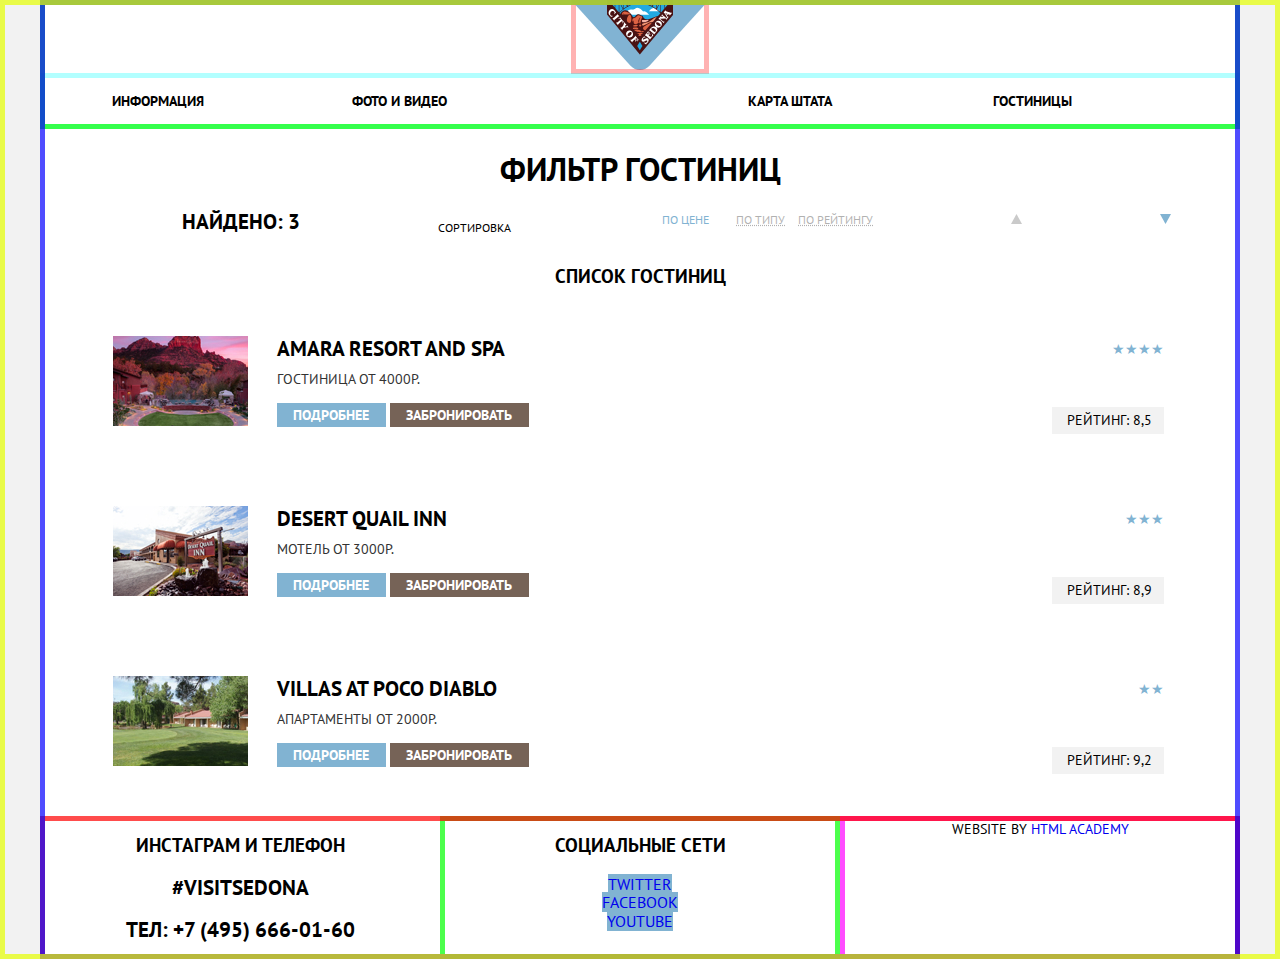
==== commit b4f49c4f: "Сетка для внутренней страницы" ====
--- a/hotelscatalog.html
+++ b/hotelscatalog.html
@@ -72,8 +72,7 @@
                             </h3>
 
                             <div class="price ">
-                                <!--<span>-->Гостиница
-                                <!--</span>-->&nbsp &nbsp &nbsp &nbsp &nbsp от 4000р.
+                                Гостиница от 4000р.
                             </div>
 
                             <div class="controls ">
@@ -89,7 +88,7 @@
                         <li>
                             <div class="picture ">
                                 <a href="blank.html ">
-                                    <img src="img/desert-resort.jpg " width="135 " height="90 " alt="Desert Quail Inn ">
+                                    <img src="img/desert-resort.jpg" width="135" height="90" alt="Desert Quail Inn ">
                                 </a>
                             </div>
                             <div class="hotel-details ">
@@ -98,7 +97,7 @@
                                 </h3>
 
                                 <div class="price ">
-                                    <span>Мотель</span> &nbspот 3000р.
+                                    Мотель от 3000р.
                                 </div>
                                 <div class="controls ">
                                     <a class="control control-details ">Подробнее</a>
@@ -114,7 +113,7 @@
                         <li>
                             <div class="picture ">
                                 <a href="blank.html ">
-                                    <img src="img/villas-resort.jpg " width="135 " height="90 " alt="Villas at Poco Diablo ">
+                                    <img src="img/villas-resort.jpg " width="135" height="90" alt="Villas at Poco Diablo ">
                                 </a>
                             </div>
                             <div class="hotel-details ">
@@ -122,7 +121,7 @@
                                     <a class="hotel-name " href=index.html>Villas at Poco Diablo</a>
                                 </h3>
                                 <div class="price ">
-                                    <span>Апартаменты</span> &nbspот 2000р.
+                                    Апартаменты от 2000р.
                                 </div>
                                 <div class="controls ">
                                     <a class="control control-details ">Подробнее</a>
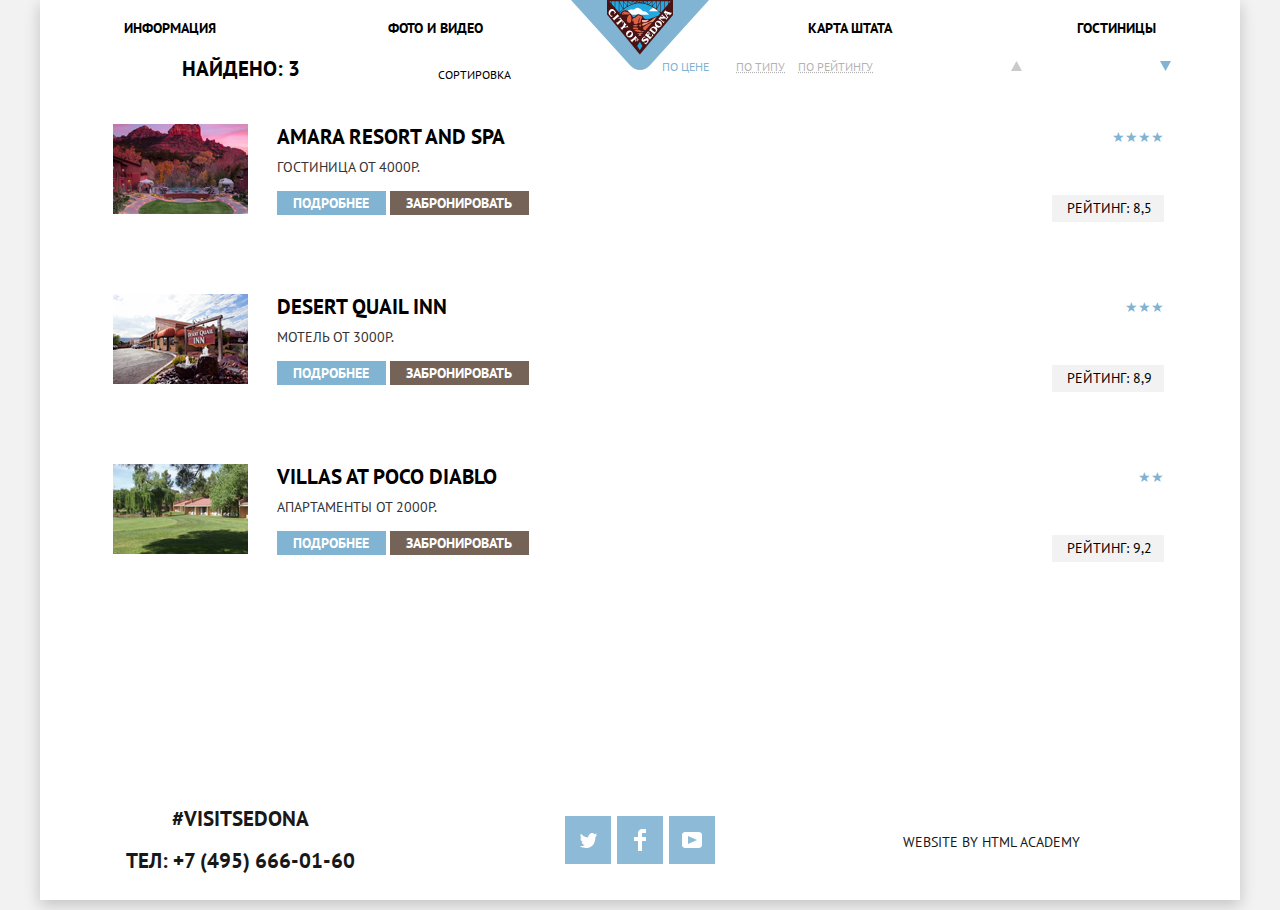
==== commit fa1ceb8d: "Декоративные элеметны. Главная" ====
--- a/hotelscatalog.html
+++ b/hotelscatalog.html
@@ -27,7 +27,7 @@
 
         <main class="wrapper">
             <section>
-                <h1>Фильтр гостиниц</h1>
+                <h1 class="visually-hidden">Фильтр гостиниц</h1>
                 <!--Форма фильтр гостиниц-->
             </section>
 
@@ -58,7 +58,7 @@
             </section>
 
             <section>
-                <h3>Список гостиниц</h3>
+                <h3 class="visually-hidden">Список гостиниц</h3>
                 <ul class="hotels no-bullets">
                     <li>
                         <div class="picture">
@@ -140,7 +140,7 @@
 
         <footer class="page-footer main-footer ">
             <section class="footer-contacts ">
-                <h3>Инстаграм и телефон</h3>
+                <h3 class="visually-hidden">Инстаграм и телефон</h3>
                 <p>
                     <a class="item-header " href="blank.html ">#VISITSEDONA</a>
                 </p>
@@ -149,16 +149,39 @@
                 </p>
             </section>
             <section class="footer-social ">
-                <h3>Социальные сети</h3>
-                <ul class="social no-bullets ">
+                <h3 class="visually-hidden">Социальные сети</h3>
+                <ul class="no-bullets">
                     <li>
-                        <a class="social-button " href="# ">Twitter</a>
+                        <a class="social-button" href="# ">
+                            <span class="visually-hidden">Twitter</span>
+                            <svg width="17" height="17" viewBox="0 0 17 17" fill="none" xmlns="http://www.w3.org/2000/svg">
+                            <path d="M10.95 1.14409C12.635 0.648089 13.934 1.41409 14.527 2.32309C15.2 2.09209 15.858 1.84209 
+                        16.538 1.61509C16.5249 2.30145 16.2117 2.94761 15.681 3.38309C16.366 3.55309 16.985 2.89209 16.985 
+                        2.89209C16.816 3.89209 15.979 4.68009 15.422 4.91609C15.191 11.6661 12.247 16.1331 5.34498 
+                        15.9981H4.89898C4.48898 15.9981 0.734977 15.5381 0.000976562 14.1111C2.27198 14.3071 3.89398 
+                        13.6891 4.69398 12.9341C3.73398 12.6341 2.01498 12.4571 1.71498 9.98409C2.06398 10.0901 2.27898 
+                        10.2121 2.90498 10.1031C1.70498 9.24709 0.373977 8.53009 0.447977 6.33009C0.732977 6.65809 1.51498 
+                        6.86609 1.78798 6.80209C1.08498 6.56109 -0.182023 3.44209 0.893977 1.85009C2.71198 3.70409 4.62898 
+                        5.45609 8.04598 5.62309C8.25398 3.33009 9.18298 1.79309 10.95 1.14409Z" fill="white"/></svg>
+                        </a>
                     </li>
                     <li>
-                        <a class="social-button " href="# ">Facebook</a>
+                        <a class="social-button " href="# ">
+                            <span class="visually-hidden">Facebook</span>
+                            <svg width="12" height="22" viewBox="0 0 12 22" fill="none" xmlns="http://www.w3.org/2000/svg">
+                                <path d="M12 4V0H8C5.79086 0 4 1.79086 4 4V8H0V12H4V22H8V12H12V8H8V4H12Z" fill="white"/>
+                                </svg>
+                        </a>
                     </li>
                     <li>
-                        <a class="social-button " href="# ">Youtube</a>
+                        <a class="social-button " href="# ">
+                            <span class="visually-hidden">Youtube</span>
+                            <svg width="20" height="16" viewBox="0 0 20 16" fill="none" xmlns="http://www.w3.org/2000/svg">
+                                <path fill-rule="evenodd" clip-rule="evenodd" d="M3 0H17C18.65 0 20 1.35 20 3V13C20 14.65 
+                                18.65 16 17 16H3C1.35 16 0 14.65 0 13V3C0 1.35 1.35 0 3 0ZM6.027 4.002V11.998L15.014 8L6.027 
+                                4.002Z" fill="white"/>
+                                </svg>
+                        </a>
                     </li>
                 </ul>
             </section>
--- a/css/style.css
+++ b/css/style.css
@@ -30,8 +30,8 @@
     text-transform: uppercase;
     text-align: center;
     background-color: var(--filter-input-grey);
-    outline: 5px solid rgba(229, 255, 0, 0.7);
-    outline-offset: -5px;
+    /*outline: 5px solid rgba(229, 255, 0, 0.7);
+    outline-offset: -5px;*/
 }
 
 a {
@@ -47,6 +47,19 @@
     list-style: none;
     padding: 0px;
     margin: 0px;
+}
+
+.visually-hidden {
+    position: absolute;
+    width: 1px;
+    height: 1px;
+    margin: -1px;
+    border: 0;
+    padding: 0;
+    white-space: nowrap;
+    clip-path: inset(100%);
+    clip: rect(0 0 0 0);
+    overflow: hidden;
 }
 
 
@@ -73,20 +86,23 @@
     width: 1200px;
     margin: 0px auto;
     padding: 0px;
-    outline: 5px solid rgba(4, 0, 255, 0.7);
-    outline-offset: -5px;
+    /*outline: 5px solid rgba(4, 0, 255, 0.7);
+    outline-offset: -5px;*/
     background-color: var(--white);
     display: grid;
     grid-template-rows: min-content 1fr min-content;
     align-content: start;
+    min-height: 100vh;
+    position: relative;
+    box-shadow: 0px 5px 15px 0px rgba(0, 1, 1, 0.2);
 }
 
 
 /* Main header */
 
 .main-header {
-    outline: 5px solid rgba(0, 255, 0, 0.7);
-    outline-offset: -5px;
+    /* outline: 5px solid rgba(0, 255, 0, 0.7);
+    outline-offset: -5px;*/
 }
 
 
@@ -95,10 +111,21 @@
 .main-header-logo {
     width: 138px;
     height: 70px;
-    outline: 5px solid rgba(255, 0, 0, 0.3);
-    outline-offset: -5px;
+    /*outline: 5px solid rgba(255, 0, 0, 0.3);
+    outline-offset: -5px;*/
     justify-self: center;
-    /* position: absolute; */
+    position: absolute;
+    top: 0px;
+    left: 531px;
+}
+
+.site-navigation {
+    /* outline: 5px solid rgba(0, 255, 255, 0.3);
+    outline-offset: -5px;*/
+    display: flex;
+    justify-content: space-around;
+    padding: 15px 72px;
+    height: 56px;
 }
 
 .site-navigation a {
@@ -122,17 +149,21 @@
     text-align: right;
 }
 
-.site-navigation {
-    outline: 5px solid rgba(0, 255, 255, 0.3);
-    outline-offset: -5px;
-    display: flex;
-    padding: 15px 72px;
-    height: 56px;
-}
-
 
 /*index-page*/
 
+.image-slogan {
+    padding-top: 77.35px;
+    padding-bottom: 80.76px;
+    padding-left: 371.38px;
+    padding-right: 371.96px;
+    height: 508.5px;
+    background-image: url(/Users/vich/Documents/GitHub/394709-sedona-29/img/welcome-bottom.png), url("/Users/vich/Documents/GitHub/394709-sedona-29/img/background-mountains.jpg");
+    background-position: bottom, center;
+    background-color: var(--darkest-blue);
+    background-repeat: no-repeat, no-repeat;
+}
+
 
 /* slogan */
 
@@ -144,9 +175,10 @@
     margin: 0;
     text-align: center;
     padding-top: 42.5px;
-    padding-bottom: 0px;
+    padding-bottom: 16.5px;
     padding-left: 365px;
     padding-right: 365px;
+    height: 122.5px;
 }
 
 
@@ -159,8 +191,10 @@
     color: var(--light-black);
     text-align: center;
     margin: 0px;
-    padding-top: 15px;
+    padding-top: 0px;
     padding-bottom: 51px;
+    padding-left: 340px;
+    padding-right: 341px;
 }
 
 .feature-list-header {
@@ -201,6 +235,14 @@
     color: var(--white);
 }
 
+.feature-list-image-one {
+    background-image: url(/Users/vich/Documents/GitHub/394709-sedona-29/img/feature-1.jpg);
+}
+
+.feature-list-image-two {
+    background-image: url(/Users/vich/Documents/GitHub/394709-sedona-29/img/feature-2.jpg);
+}
+
 .grey-item {
     background-color: var(--background-light-grey);
     height: 256px;
@@ -214,7 +256,7 @@
     padding: 0px;
     display: grid;
     grid-template-columns: 1fr 1fr 1fr;
-    grid-column: 1/-1;
+    /*grid-column: 1/-1;*/
 }
 
 .part-one {
@@ -229,6 +271,24 @@
     grid-column: 1/-1;
 }
 
+.icon-house {
+    background-image: url(/Users/vich/Documents/GitHub/394709-sedona-29/img/icon-house.svg);
+    background-position: center 64.15px;
+    background-repeat: no-repeat;
+}
+
+.icon-food {
+    background-image: url(/Users/vich/Documents/GitHub/394709-sedona-29/img/icon-burger.svg);
+    background-position: center 64.15px;
+    background-repeat: no-repeat;
+}
+
+.icon-souvenir {
+    background-image: url(/Users/vich/Documents/GitHub/394709-sedona-29/img/icon-gift.svg);
+    background-position: center 64.15px;
+    background-repeat: no-repeat;
+}
+
 .part-two {
     display: grid;
     grid-template-columns: 800px 400px;
@@ -242,9 +302,9 @@
 
 .item-text {
     padding-top: 23px;
-    padding-bottom: 25px;
-    padding-left: 73px;
-    padding-right: 65px;
+    padding-bottom: 72px;
+    padding-left: 55px;
+    padding-right: 55px;
     margin: 0px;
 }
 
@@ -255,7 +315,7 @@
     color: var(--black);
     text-align: center;
     margin: 0px;
-    padding-top: 30.92px;
+    padding-top: 160px;
 }
 
 .item-text {
@@ -275,6 +335,9 @@
     font-weight: 700;
     color: var(--black);
     text-align: center;
+    padding-top: 58px;
+    padding-bottom: 55px;
+    margin: 0px;
 }
 
 .searching-form-text {
@@ -283,6 +346,10 @@
     font-weight: 400;
     color: var(--light-black);
     text-align: center;
+    padding-left: 383px;
+    padding-right: 382px;
+    padding-bottom: 78px;
+    margin: 0px;
 }
 
 .searching-form-button {
@@ -321,14 +388,33 @@
     color: var(--white-opaque);
 }
 
+.image-map {
+    background-image: url(/Users/vich/Documents/GitHub/394709-sedona-29/img/map.png);
+    background-position: center;
+    background-repeat: no-repeat;
+    height: 594px;
+}
+
 
 /* footer */
 
 .main-footer {
-    outline: 5px solid rgba(255, 0, 0, 0.7);
-    outline-offset: -5px;
+    /*outline: 5px solid rgba(255, 0, 0, 0.7);
+    outline-offset: -5px;*/
     display: grid;
     grid-template-columns: 1fr 1fr 1fr;
+    align-items: center;
+    margin: 0px;
+    background-color: #FFFFFF;
+    opacity: 90%;
+    position: absolute;
+    bottom: 0px;
+    width: 100%;
+}
+
+.footer-contacts .item-header {
+    padding-top: 23px;
+    padding-bottom: 36px;
 }
 
 .footer-contacts a {
@@ -337,11 +423,13 @@
     font-weight: 700;
     text-transform: none;
     color: var(--black);
+    margin: 0px;
 }
 
 .footer-contacts-list {
-    outline: 5px solid rgba(0, 255, 255, 0.7);
-    outline-offset: -5px;
+    margin: 0px;
+    /*outline: 5px solid rgba(0, 255, 255, 0.7);
+    outline-offset: -5px;*/
 }
 
 .footer-copyright {
@@ -349,27 +437,56 @@
     font-weight: 400;
     line-height: 26px;
     color: var(--black);
-    outline: 5px solid rgba(255, 0, 255, 0.7);
-    outline-offset: -5px;
+    /* outline: 5px solid rgba(255, 0, 255, 0.7);
+    outline-offset: -5px;*/
+    padding-top: 49px;
+    margin: 0px;
+    background-image: url(/Users/vich/Documents/GitHub/394709-sedona-29/img/logo-htmlacademy.svg);
+    background-repeat: no-repeat;
+    background-position: center center;
+    height: 120px;
+    padding-left: 63px;
+    text-align: left;
+}
+
+.footer-copyright .button {
+    color: var(--black);
+}
+
+.footer-social {
+    /* outline: 5px solid rgba(0, 255, 0, 0.7);
+    outline-offset: -5px; */
+    align-items: center;
+}
+
+.footer-social ul {
+    display: flex;
+    flex-wrap: wrap;
+    justify-content: space-between;
+    max-width: 150px;
+    margin: 0px auto;
     padding: 0px;
-    margin: 0px;
-}
-
-.footer-social {
-    outline: 5px solid rgba(0, 255, 0, 0.7);
-    outline-offset: -5px;
-}
-
-li .social-button {
+}
+
+.social-button {
     background-color: var(--light-blue);
-}
-
-li .social-button:hover {
+    display: flex;
+    align-items: center;
+    justify-content: center;
+    width: 46px;
+    height: 48px;
+}
+
+.social-button:hover {
     background-color: var(--darker-blue);
 }
 
-li .social-button:active {
+.social-button:active {
     background-color: var(--darkest-blue);
+}
+
+.social-button:active path {
+    fill-opacity: 0.3;
 }
 
 
